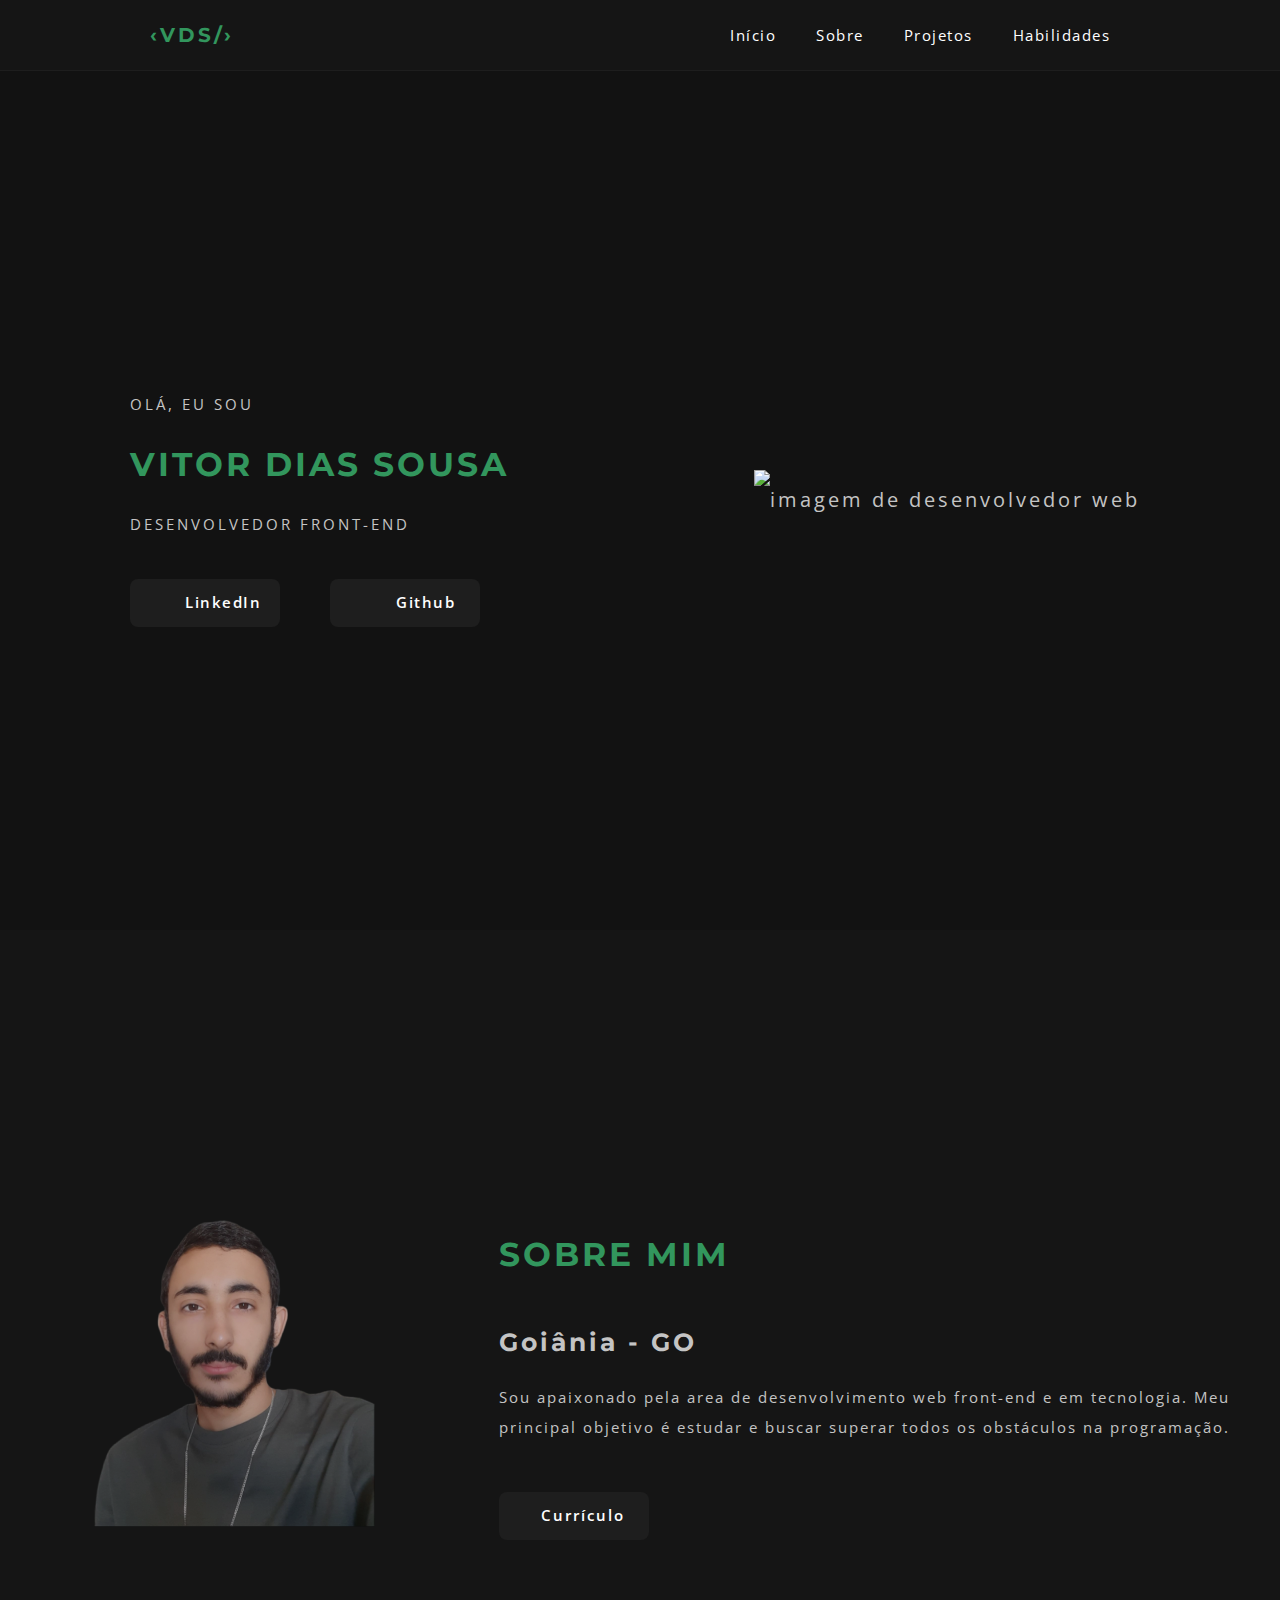
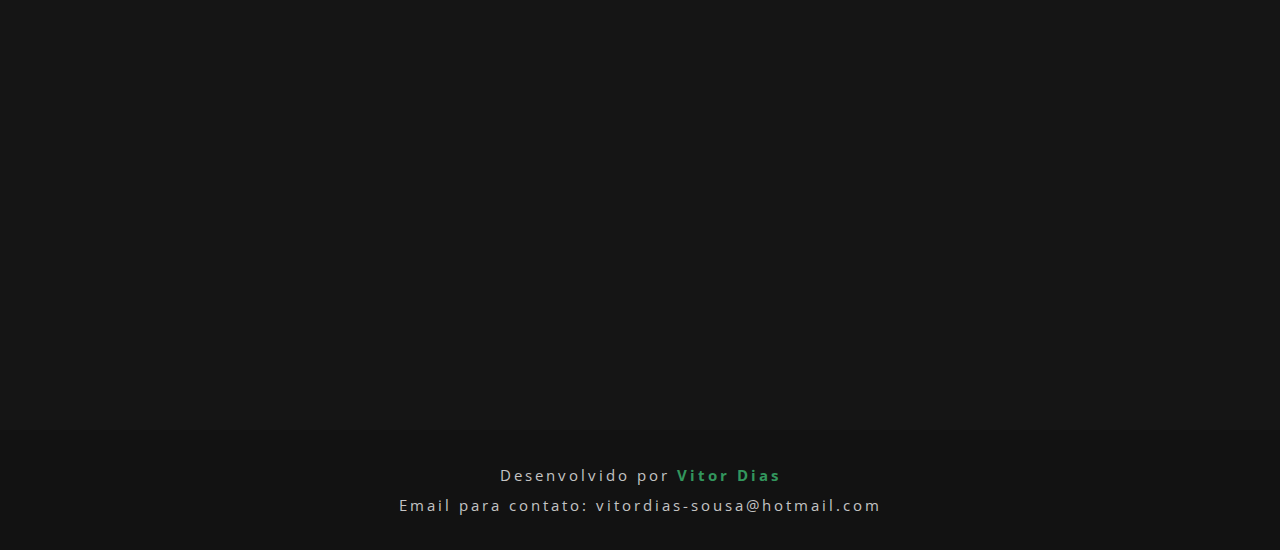
==== index.html @ fb77b93b "Seção sobre finalizada" ====
<!DOCTYPE html>
<html lang="pt-br">
<head>
    <meta charset="UTF-8">
    <meta http-equiv="X-UA-Compatible" content="IE=edge">
    <meta name="viewport" content="width=device-width, initial-scale=1.0">
    <link rel="preconnect" href="https://fonts.googleapis.com">
    <link rel="preconnect" href="https://fonts.gstatic.com" crossorigin>
    <link href="https://fonts.googleapis.com/css2?family=Montserrat:wght@900&family=Open+Sans:ital,wght@0,400;0,700;1,400&display=swap" rel="stylesheet">
    <link rel="stylesheet" href="styles/global.css">
    <link rel="stylesheet" href="styles/style.css">
    <link rel="shortcut icon" href="assets/favicon.ico" type="image/x-icon">
    <title>Portfólio | Vitor Dias</title>
</head>
<body class="main-bg">  

    <!-- Menu -->
    <aside class="menu white-bg">
        <section class="menu white-bg">
            <div class="main-content menu-content">
            <h1><a href="#inicio">&lsaquo;VDS/&rsaquo;</a></h1>
            <nav>
            <ul>
                <li><a href="#inicio">Início</a></li>
                <li><a href="#sobre">Sobre</a></li>
                <li><a href="#projetos">Projetos</a></li>
                <li><a href="#habilidades">Habilidades</a></li>
            </ul>
            </nav>
        </section>
    </div>
    </aside>
    <!-- Menu -->

 
    <!-- Inicio / primeira tela -->
    <section id="inicio" class="inicio main-bg section">
        <div class="main-content inicio-content">
        <div class="inicio-text-content">
            <p>OLÁ, EU SOU</p>
            <h2 class="name-content meu-nome">Vitor Dias Sousa</h2>
            <p>DESENVOLVEDOR FRONT-END</p>

            <div class="social-content">
                <a href="https://www.linkedin.com/in/vitordiass/" target="_blank">
                  <div class="principal-botao-linkedin">
                    <img src="assets/linkedin.png" alt="" />
                    <p>LinkedIn</p>
                  </div>
                </a>
                <a href="https://github.com/vitordias3" target="_blank">
                  <div class="principal-botao-github">
                    <img src="assets/github.png" alt="" />
                    <p>Github</p>
                </div>
                </a>
              </div>
            </div>
        <div class="inicio-img">
            <img src="assets/Img-inicio.png" alt="imagem de desenvolvedor web">
        </div>
        </div>
    </section>
    <!-- Inicio / primeira tela -->

    <!-- Sobre / segunda tela -->
    <section id="sobre" class=" sobre-mim section white-bg">
      <div class="sobre-img main-content">
        <img src="assets/perfil-fundo.png" alt="Foto pervil Vitor Dias">
      </div>
      <div class="sobre-descricao main-content">
        <h2 class="h2-sobre">Sobre mim</h2>
        <h3 class="h3-sobre">Goiânia - GO</h3>
        <p class="sobre-content">
          Sou apaixonado pela area de desenvolvimento web front-end e em
          tecnologia. Meu principal objetivo é estudar e buscar superar todos
          os obstáculos na programação.
        </p>
          <div class="curriculo-content">
            <a href="assets/Vitor Dias Sousa dev.pdf" download target="_blank">
            </a>
              <div class="principal-botao-curriculo ">
                <img src="assets/download-da-nuvem.png" alt="" />
                <p>Currículo</p>
              
              </div>
      </div>
    </section>
    <!-- Sobre / segunda tela -->

    <!-- Projetos / segunda tela -->
    <section id="projetos" class="main-bg section">

    </section>
    <!-- Projetos / segunda tela -->

     <!-- Habilidades / segunda tela -->
     <section id="habilidades" class="white-bg section">

     </section>
     <!-- Habilidades / segunda tela -->

    <!-- Footer -->
    <footer class="main-bg content footer">
      <div class="main-content footer-content">
        <p>Desenvolvido por
          <a href="https://www.linkedin.com/in/vitordiass/" target="_blank">Vitor Dias</a>
        </p>
        <p>Email para contato: vitordias-sousa@hotmail.com</p>
      </div>
    </footer>
    <!-- Footer -->
    
    <script src="scripts/"></script>

</body>
</html>
---- styles/global.css ----
:root {
  --primary-color: #32965D;
  --light-gray-color: #1E1E1E;
  --white-color: #FFFFFF;
  --gray-2: #151515;
  --gray-color: #121212;
  --escrita: #C4C4C4;
  --scrollbar: #1b1b1b;
  --gap: 3rem;
}

* {
  margin: 0;
  padding: 0;
}

html {
  font-size: 62.5%;
}

body {
  font-family: 'Open Sans', sans-serif;
  font-size: 2rem;
  color: var(--escrita);
  line-height: 2;
}

h1, h2, h3, h4 {
  font-family: 'Montserrat', sans-serif;
}

h1 {
  font-size: 4rem;
  text-transform: uppercase;
}

h2 {
  font-size: 33px;
  text-transform: uppercase;
  color: var(--primary-color);
}

h3 {
  font-size: 2.5rem;
  color: var(--escrita);
}

h4 {
  font-size: 2rem;
  color: var(--escrita);
}

p {
  font-size: 15px;
}

a {
  text-decoration: none;
}

.main-bg {
  background-size: cover;
  background-position: center;
  color: var(--escrita);
  background: var(--gray-color);
}

.white-bg {
  background: var(--gray-2);
  color: var(--escrita);
}

.main-content {
  max-width: 120rem;
  margin: 0 auto;
  padding: var(--gap);
}

.section {
  min-height: 100vh;
}

.menu-spacing {
  height: 65px;
}
---- styles/style.css ----
/* Criando menu */
.menu {
    position: fixed;
    top: 0;
    left: 0;
    right: 0;
    width: 100%;
    z-index: 1;
    border-bottom: 1px solid var(--light-gray-color);
}
  
.menu-content {
    display: flex;
    justify-content: space-between;
    align-items: center;
    padding-top: 0;
    padding-bottom: 0;
    padding-left: 15rem;
    padding-right: 15rem;
}

  
.menu h1 {
    font-size: 20px;
    color: var(--primary-color);
    letter-spacing: 0.3rem;
}
  
.menu h1 a {
    color: inherit;
}

.menu h1 a:hover {
    color: #4cd969;
}

.menu ul {
    list-style: none;
    display: flex;
    letter-spacing: 0.15rem;
}
  
.menu ul li a {
    display: block;
    padding: 20px;
    font-size: 15px;
    color: var(--white-color);
    position: relative;
}
  
.menu ul li a::after {
    content: '';
    position: absolute;
    bottom: 1.8rem;
    left: 50%;
    width: 0;
    height: 2px;
    background: var(--primary-color);
    transition: all 300ms ease-in-out;
}
  
.menu ul li a:hover:after {
    width: 50%;
    left: 25%;
}
/* Menu criado */

/* Criando inicio */
.inicio-content {
    padding-top: 0;
    top: -6.5rem;
    display: grid;
    grid-template-columns: 1.5fr 1fr;
    gap: var(--gap);
    height: 100vh;
    margin-left: 10rem;
    margin-right: 10rem;
    line-height: 6rem;
    letter-spacing: 0.3rem;
}

.inicio-text-content, .inicio-img {
    padding-top: 10rem;
    display: flex;
    flex-flow: column wrap;
    justify-content: center;
}

.inicio-text-contet h2 {
    margin-bottom: 5rem;
    text-transform: uppercase;
    
}

.inicio-img img{
    max-width: 100%;
    height: auto;
    transition: all 300ms ease-in-out;
}

.inicio-img img:hover {
    transform: translate(-3%, 3%) scale(1.2) rotate(4deg);
}


.social-content {
    margin-top: 1.5rem;
    display: flex;
    width: 350px;
    justify-content: space-between;
    color: var(--escrita);
}


.social-content img{
    position: relative;
    width: 22px;
}

.principal-botao-linkedin, .principal-botao-github, 
.principal-botao-curriculo {
    display: flex;
    align-items: center;
    justify-content: space-evenly;
    width: 140px;
    border-radius: 8px;
    position: relative;
    background-color: var(--light-gray-color);
    margin-top: 1rem;
    transition: 0.3s;
    font-weight: 600;
    font-size: 0.95rem;
    padding: 3px 5px 5px;
    letter-spacing: 1.5px;
    height: 40px;
    color: var(--white-color);
}


.principal-botao-github:hover, .principal-botao-linkedin:hover, 
.principal-botao-curriculo:hover {
    border: 1px solid var(--primary-color);
    box-shadow: var(--primary-color) 0px 0px 10px 1px inset,
    var(--primary-color) 0px 0px 10px 1px;
    border-radius: 8px;
}
/* Inicio criado */

/* Criando sobre */
.sobre-mim {
    align-items: center;
    display: flex;
    justify-content: space-around;
    letter-spacing: 0.3rem;
}

.sobre-mim h2 {
    margin-bottom: 3rem;
}

.sobre-mim h3 {
    margin-bottom: 1.5rem;
}

.sobre-mim p {
    letter-spacing: 0.2rem;
}

.sobre-img img {
    max-width: 100%;
    height: auto;
    transition: all 300ms ease-in-out;
    filter: opacity(75%);
    width: 100%;
}

.sobre-img img:hover {
    transform: translate(-3%, 3%) scale(1.1);
}

.curriculo-content {
    font-size: 15px;
    margin-top: 5rem;
    align-items: center;
    justify-content: center;
    color: var(--escrita);
}

/* Sobre criado */

/* Criando footer */
.footer-content {
    text-align: center;
    letter-spacing: 0.3rem;
}

.footer-content a{
    color: var(--primary-color);
    font-weight: bold;
}

.footer-content a:hover{
    font-weight: bold;
    color: rgb(76, 217, 105);
    transition: .5s;
}
/* Footer criado */

/* Scrollbar */
::-webkit-scrollbar {
    width: 10px;
    background-color: var(--scrollbar);
}

::-webkit-scrollbar-thumb {
    background-color: var(--primary-color);
    border-radius: 5px;
}
/* Scrollbar */
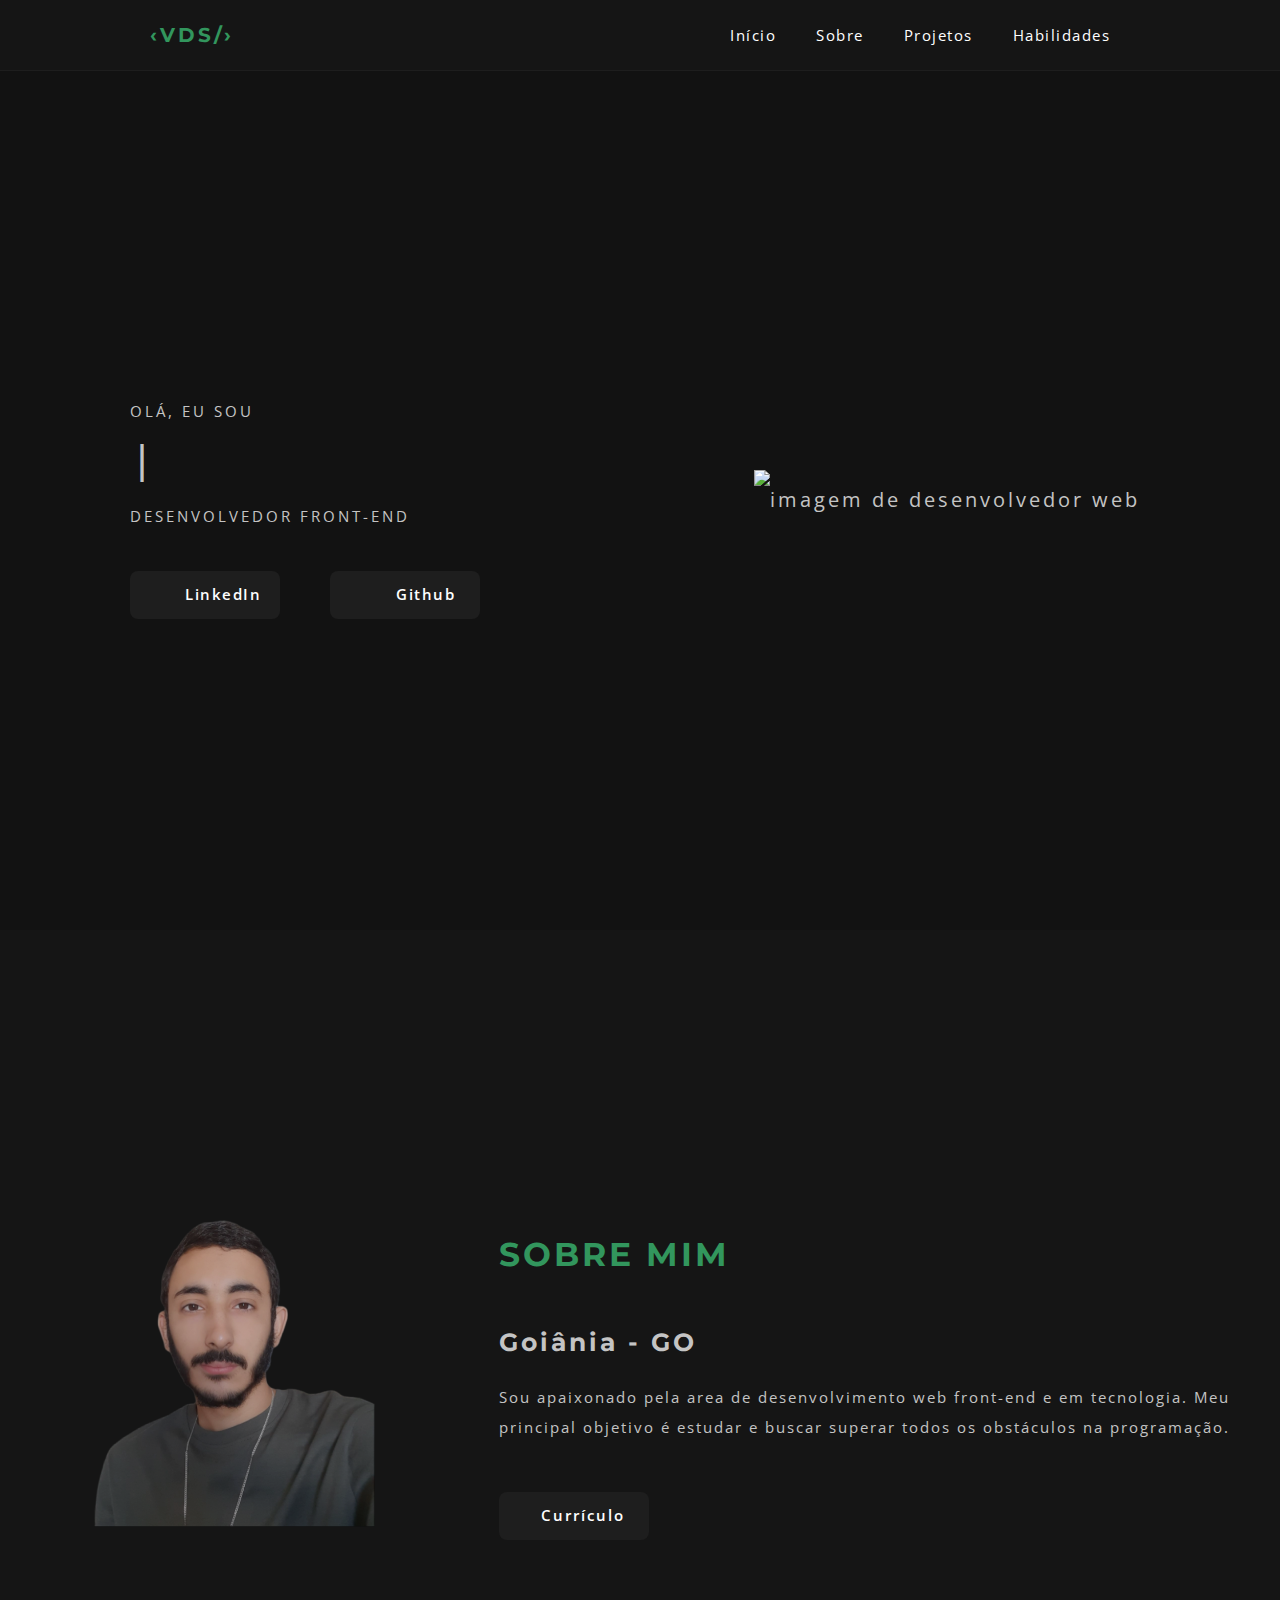
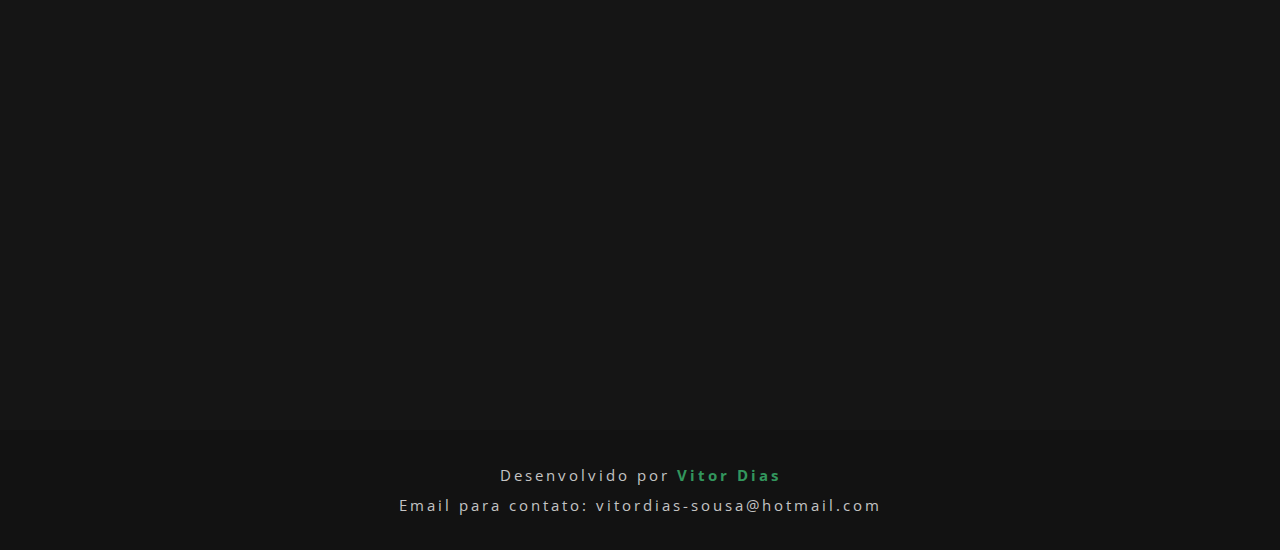
==== commit 5ec5cc76: "Escrita digitada (inicio-h2)" ====
--- a/index.html
+++ b/index.html
@@ -38,7 +38,7 @@
         <div class="main-content inicio-content">
         <div class="inicio-text-content">
             <p>OLÁ, EU SOU</p>
-            <h2 class="name-content meu-nome">Vitor Dias Sousa</h2>
+            <h2 id="escritor" class="name-content meu-nome"></h2>
             <p>DESENVOLVEDOR FRONT-END</p>
 
             <div class="social-content">
@@ -111,7 +111,7 @@
     </footer>
     <!-- Footer -->
     
-    <script src="scripts/"></script>
+    <script src="scripts/escritor.js"></script>
 
 </body>
 </html>
--- a/styles/style.css
+++ b/styles/style.css
@@ -90,6 +90,20 @@
     margin-bottom: 5rem;
     text-transform: uppercase;
     
+}
+
+#escritor {
+    font: 500 4rem monospace;
+    color: var(--escrita);
+}
+
+#escritor::after {
+    content: "|";
+    animation: blink 1s step-end infinite;
+}
+
+@keyframes blink {
+    50% {opacity: 0;}
 }
 
 .inicio-img img{
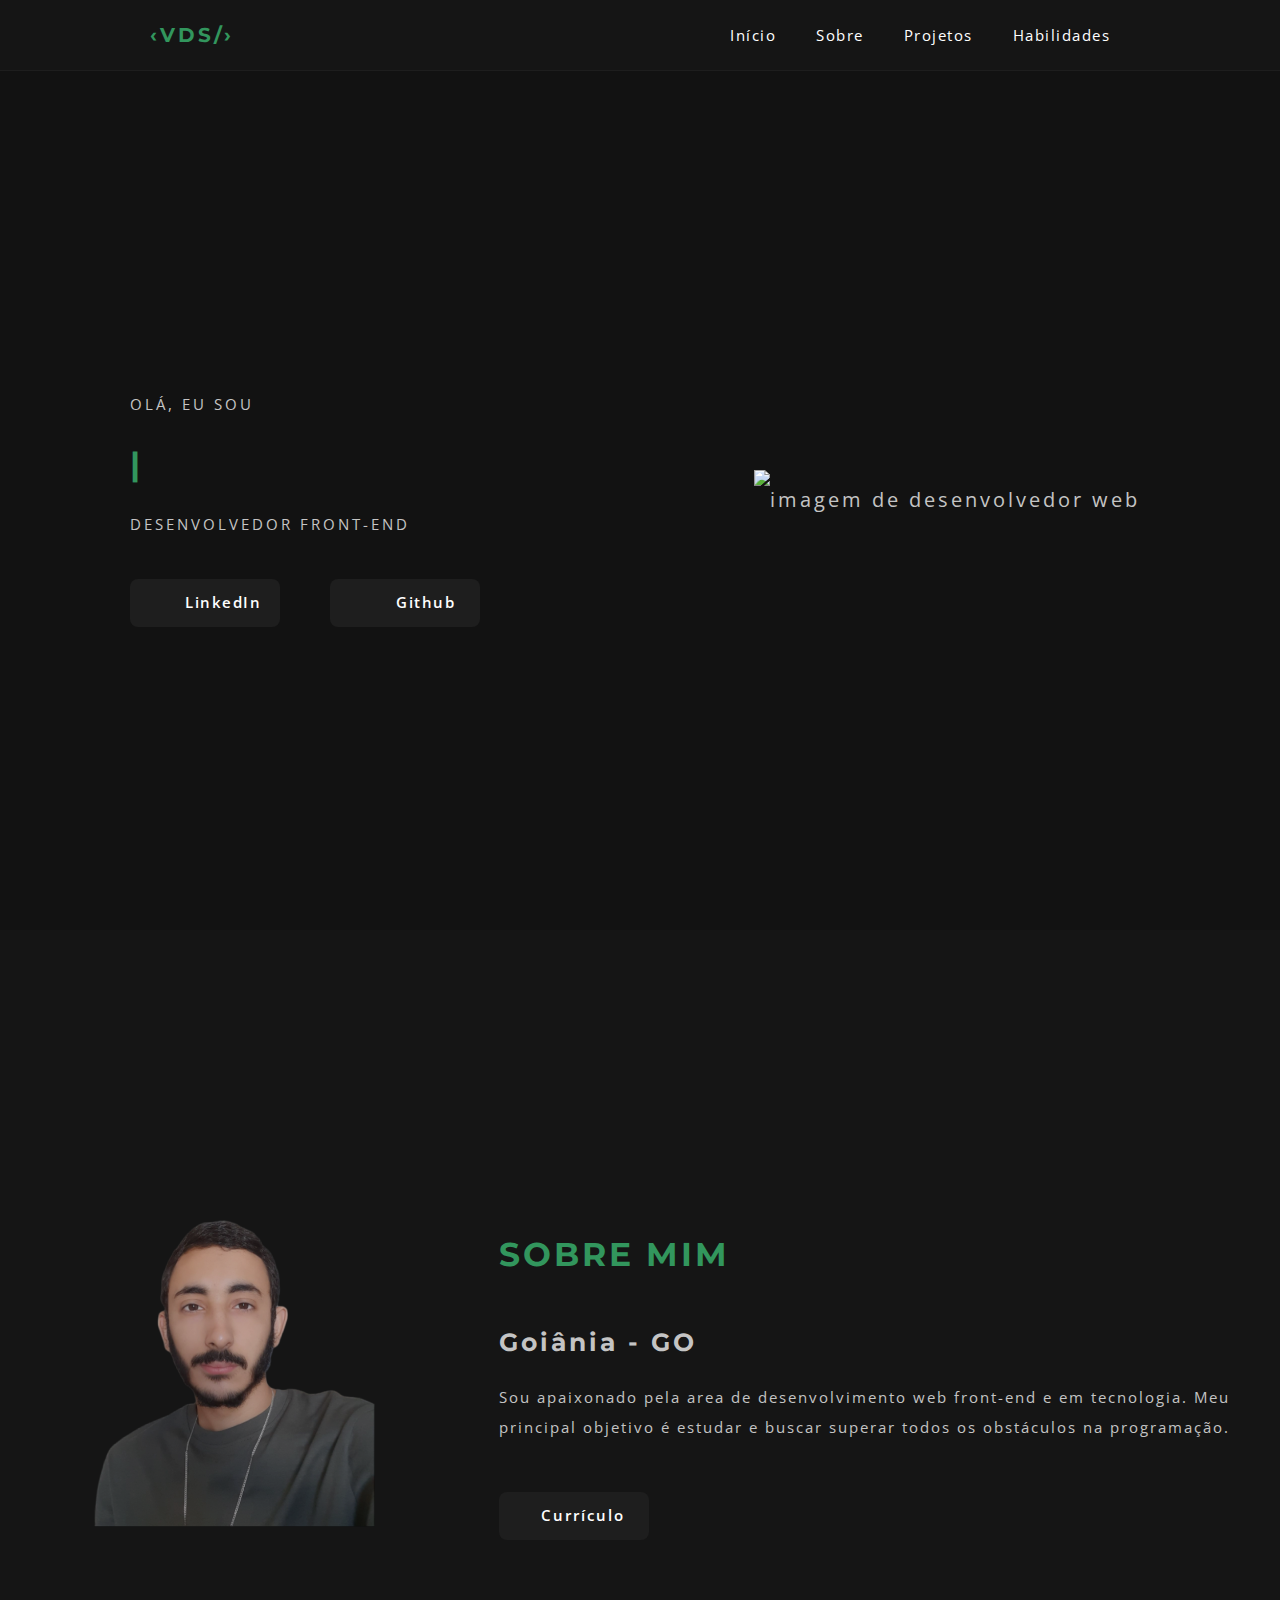
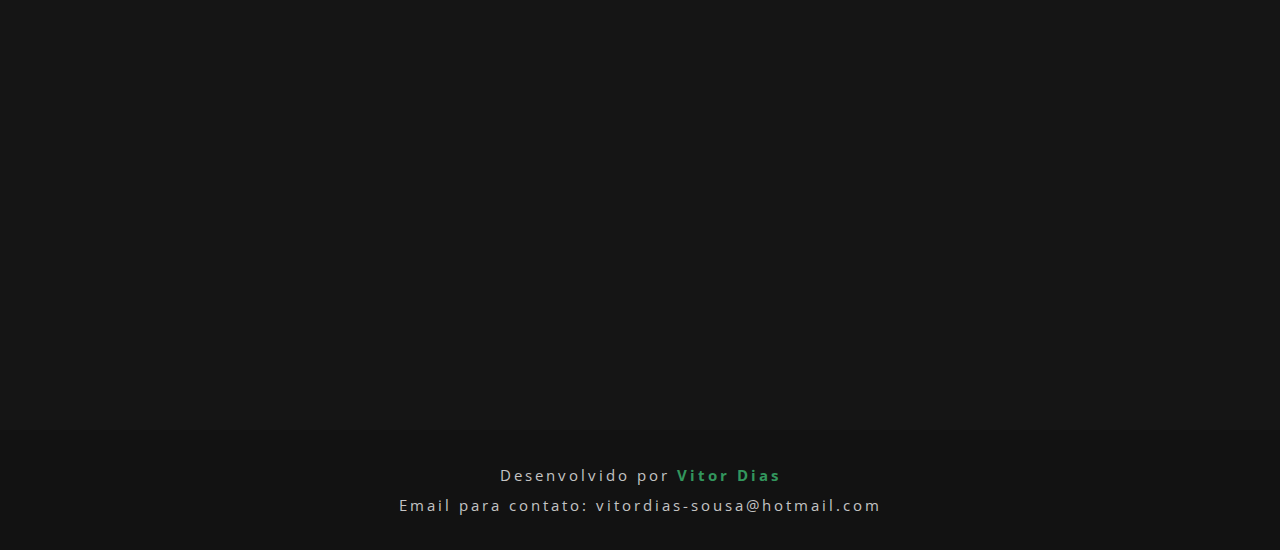
==== commit 9b51ed31: "escrita" ====
--- a/index.html
+++ b/index.html
@@ -112,6 +112,7 @@
     <!-- Footer -->
     
     <script src="scripts/escritor.js"></script>
+    <script src="scripts/"></script>
 
 </body>
 </html>
--- a/styles/style.css
+++ b/styles/style.css
@@ -93,8 +93,10 @@
 }
 
 #escritor {
-    font: 500 4rem monospace;
-    color: var(--escrita);
+    font-size: 33px;
+    text-transform: uppercase;
+    letter-spacing: 0.3rem;
+    color: var(--primary-color);
 }
 
 #escritor::after {
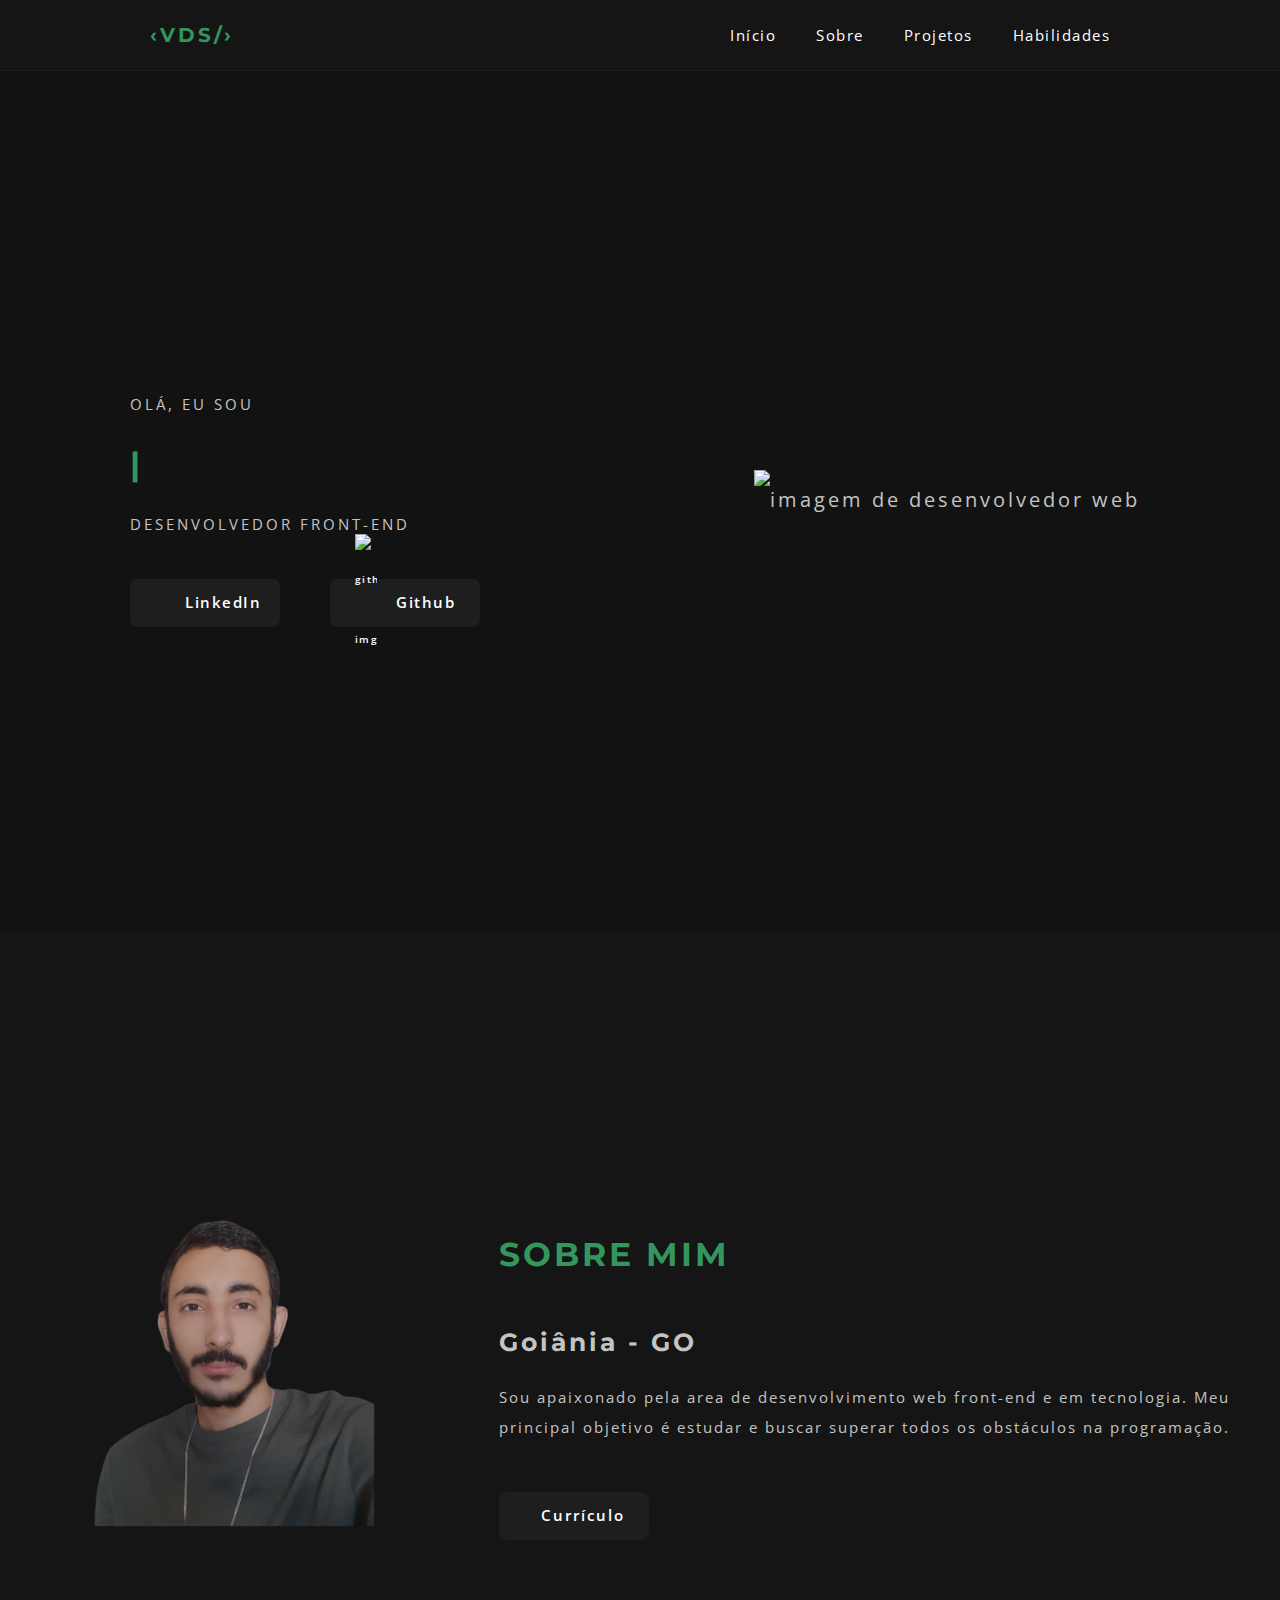
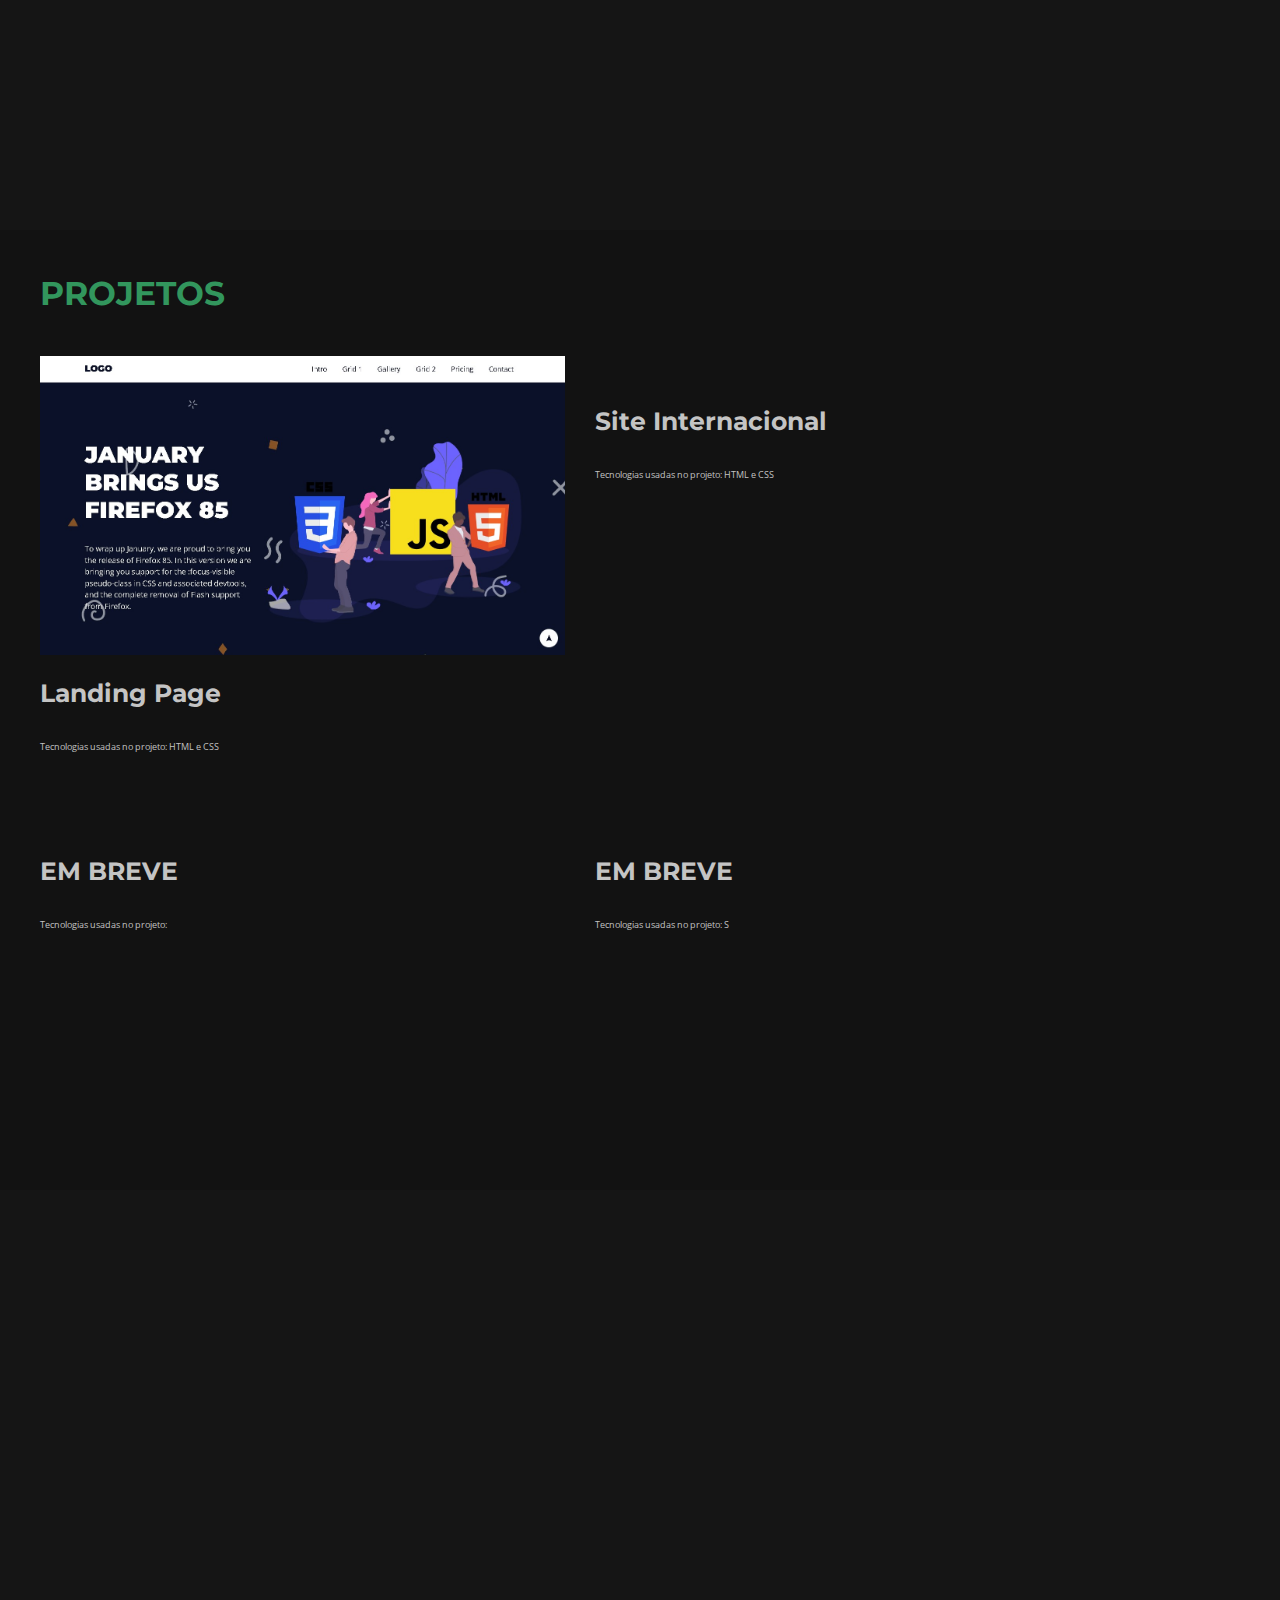
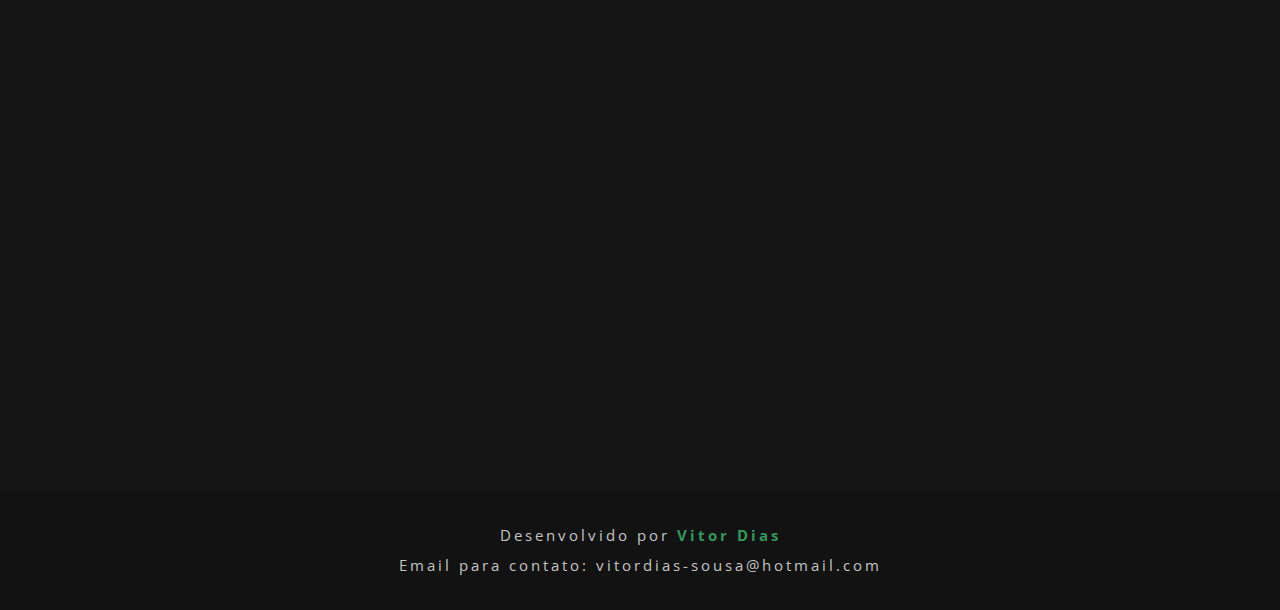
==== commit 7d9118dc: "Estrutura de projetos" ====
--- a/index.html
+++ b/index.html
@@ -50,7 +50,7 @@
                 </a>
                 <a href="https://github.com/vitordias3" target="_blank">
                   <div class="principal-botao-github">
-                    <img src="assets/github.png" alt="" />
+                    <img src="assets/github.png" alt="github img"/>
                     <p>Github</p>
                 </div>
                 </a>
@@ -89,14 +89,43 @@
     <!-- Sobre / segunda tela -->
 
     <!-- Projetos / segunda tela -->
-    <section id="projetos" class="main-bg section">
+    <section id="projetos" class="projetos-content main-bg  main-content section">
+      <h2>Projetos</h2>
+      <div class="projetos">
+        <section class="projeto-card">
+          <a href=""><img src="assets/Primeiralandingpage.png" alt class="projeto-img"></a>
+        <h3>Landing Page</h3>
+        <p></p>
+        <span>Tecnologias usadas no projeto: HTML e CSS</span>
+        </section>
 
+        <section class="projeto-card">
+          <a href=""><img src="" alt class="projeto-img"></a>
+          <h3>Site Internacional</h3>
+          <p></p>
+          <span>Tecnologias usadas no projeto: HTML e CSS</span>
+        </section>
+
+        <section class="projeto-card">
+          <a href=""><img src="" alt class="projeto-img"></a>
+          <h3>EM BREVE</h3>
+          <p></p>
+          <span>Tecnologias usadas no projeto: </span>
+        </section>
+
+        <section class="projeto-card">
+          <a href=""><img src="" alt class="projeto-img"></a>
+          <h3>EM BREVE</h3>
+          <p></p>
+          <span>Tecnologias usadas no projeto: S</span>
+        </section>
+      </div>
     </section>
     <!-- Projetos / segunda tela -->
 
      <!-- Habilidades / segunda tela -->
      <section id="habilidades" class="white-bg section">
-
+      
      </section>
      <!-- Habilidades / segunda tela -->
 
--- a/styles/style.css
+++ b/styles/style.css
@@ -203,6 +203,30 @@
 }
 
 /* Sobre criado */
+.projetos {
+    margin-top: 3rem;
+    display: grid;
+    grid-template-columns: 1fr 1fr;
+    gap: var(--gap);
+    margin-bottom: 5rem;
+}
+
+.projetos {
+    width: 90%;
+}
+
+.projetos span {
+    font-size: 0.9rem;
+    display: block;
+    margin: 2rem 0;
+}
+
+.projeto-img {
+    width: 100%;
+}
+/* Criando Projetos */
+
+/* Projetos criado*/
 
 /* Criando footer */
 .footer-content {
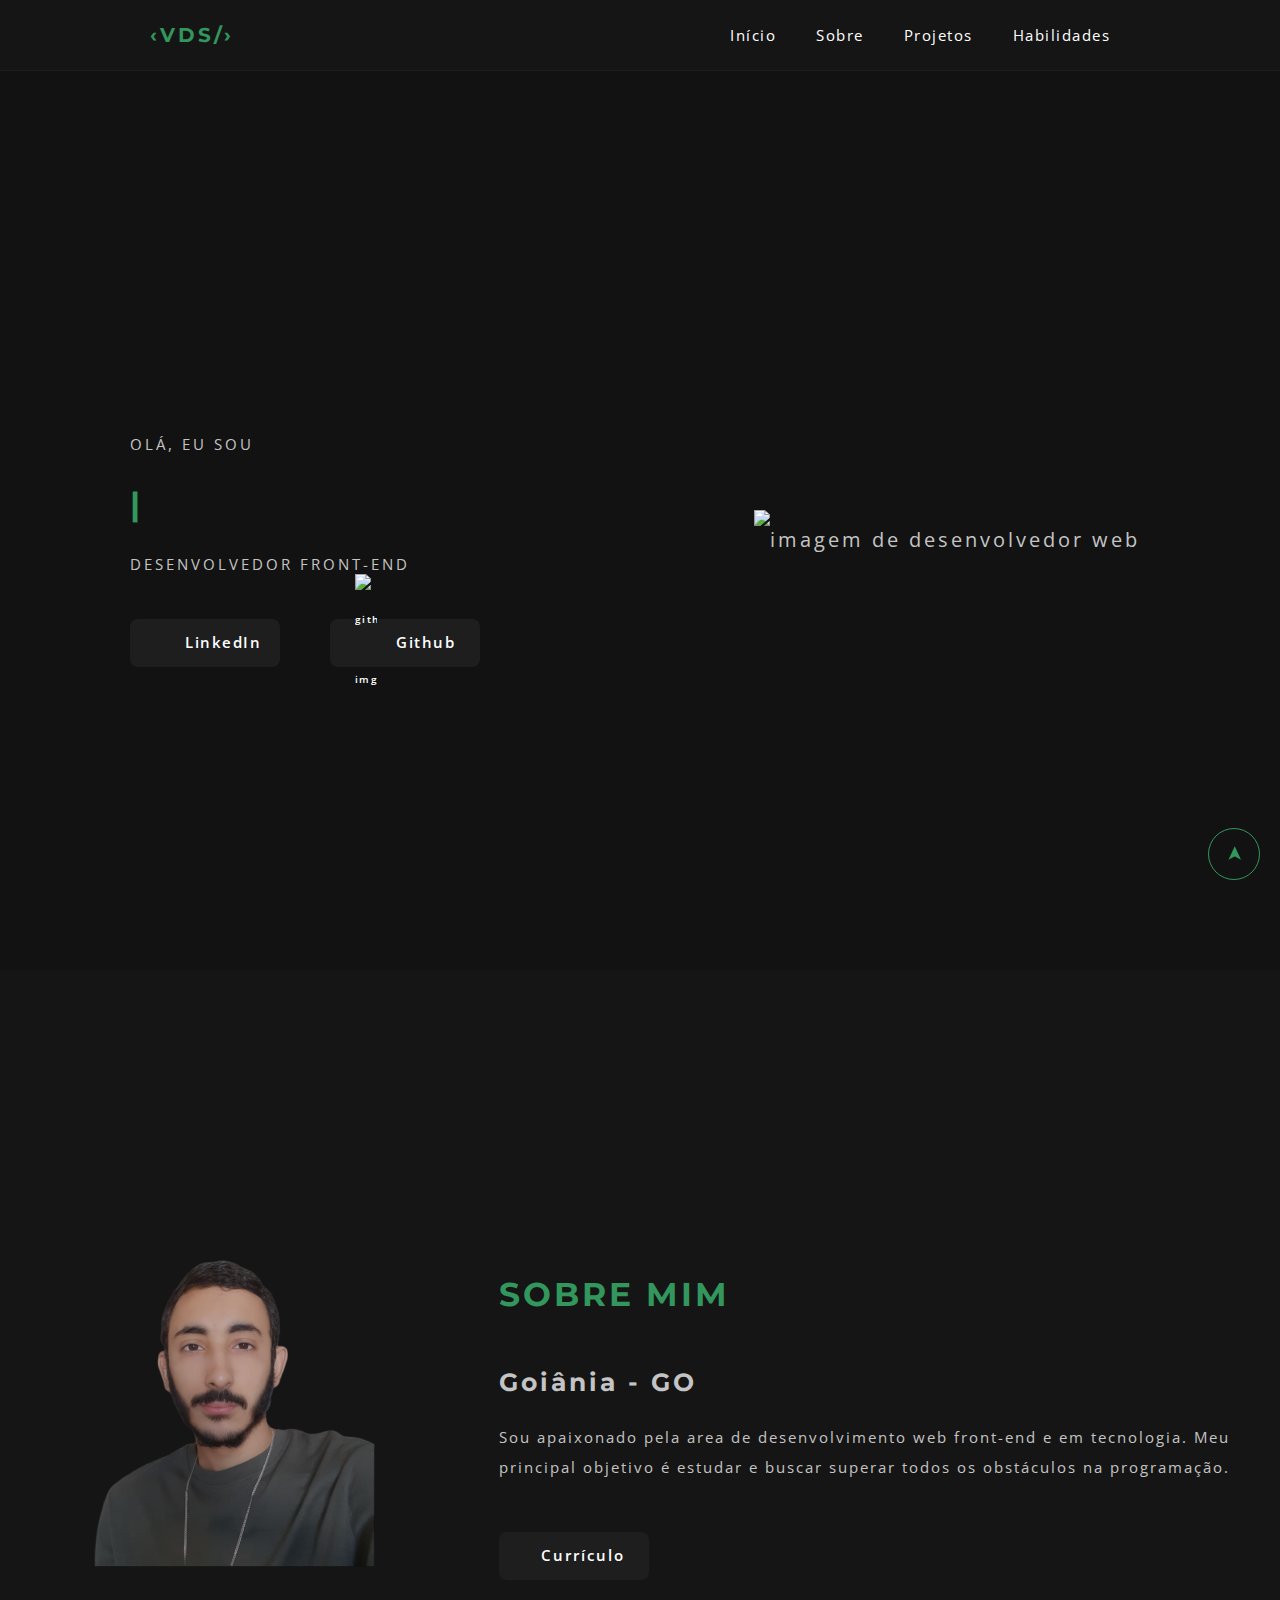
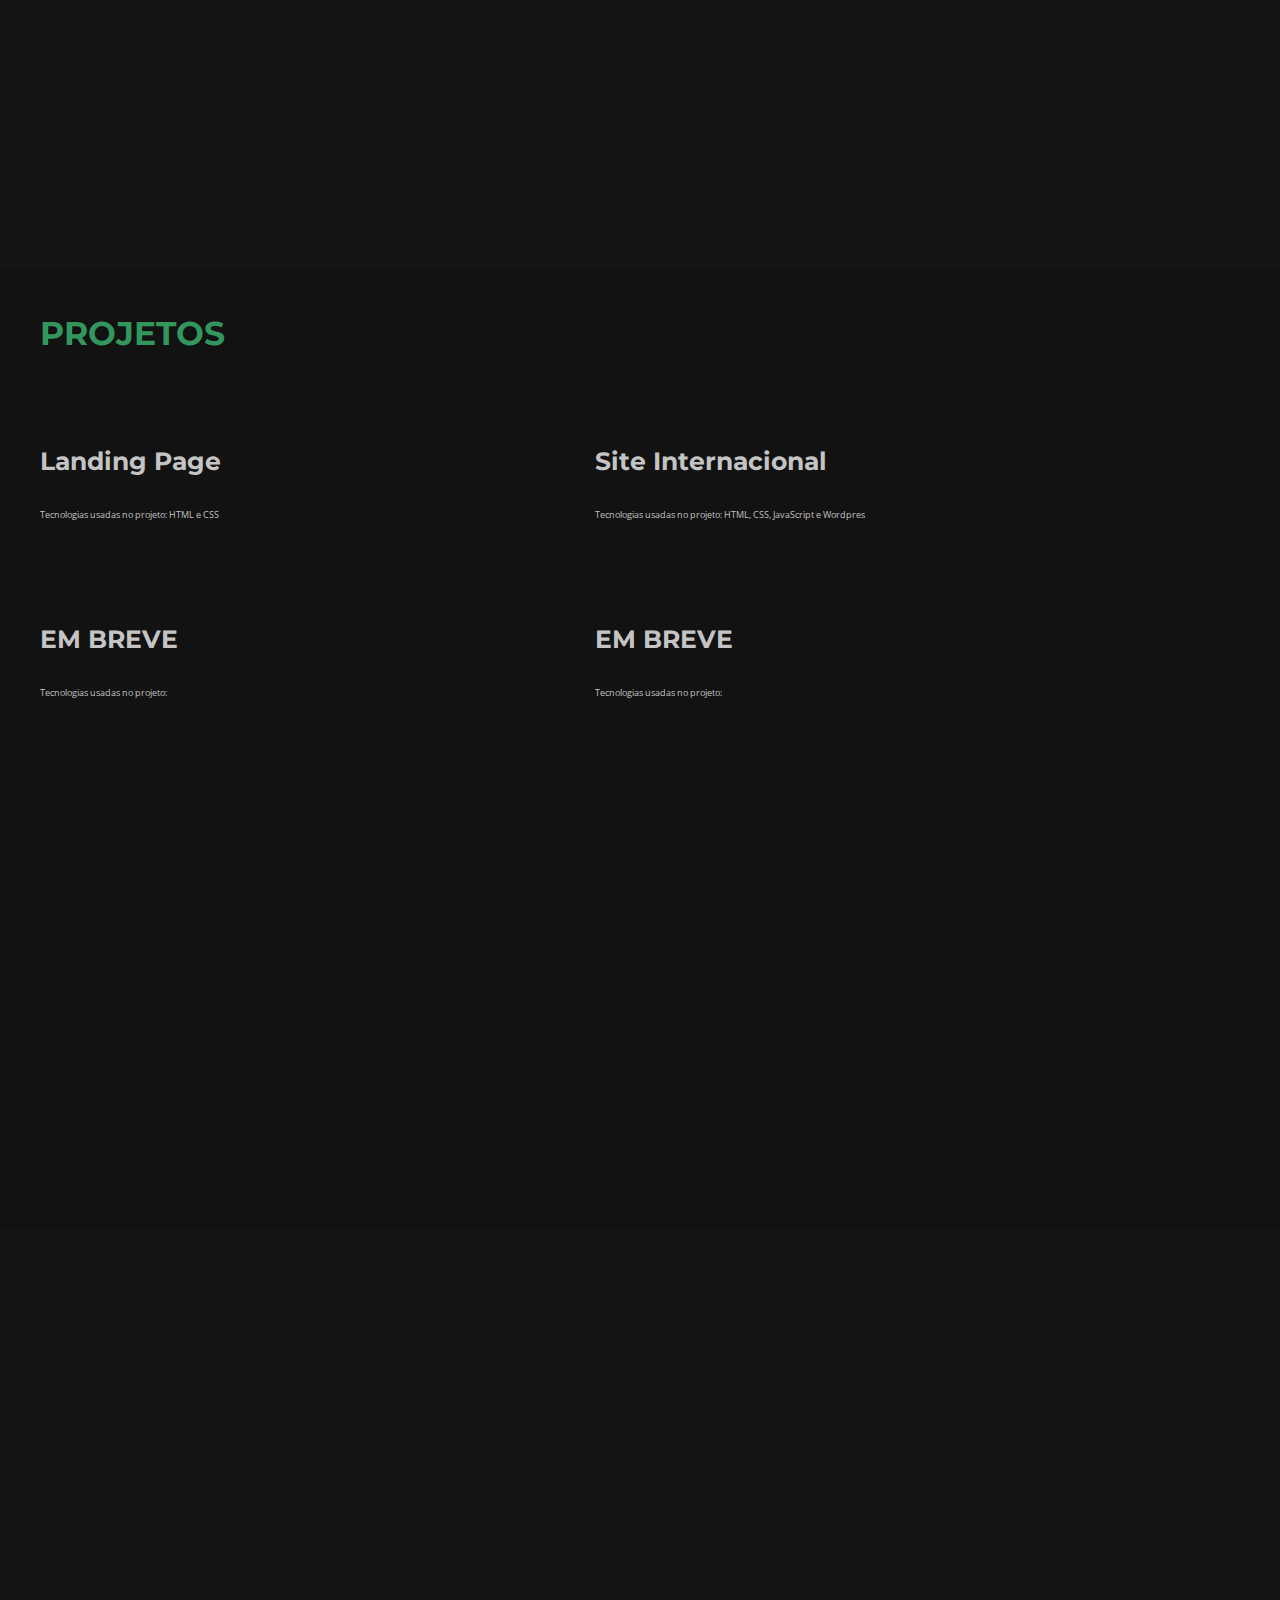
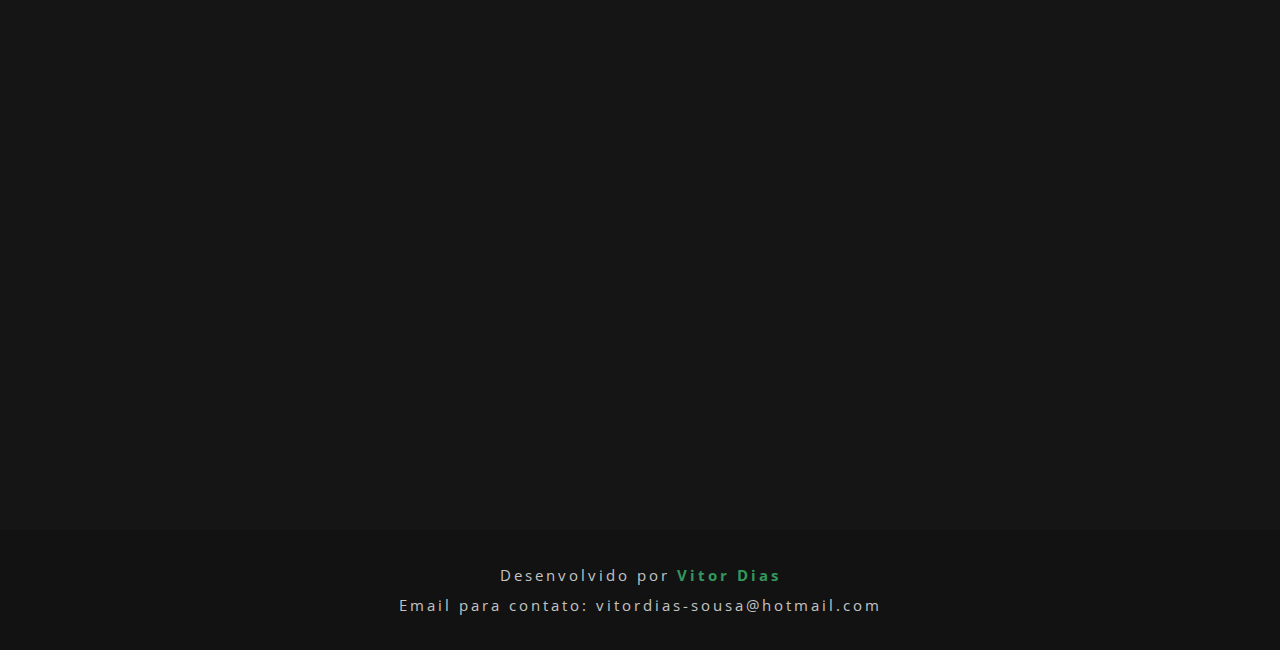
==== commit 9d33d161: "Botão de back-to-top" ====
--- a/index.html
+++ b/index.html
@@ -14,13 +14,19 @@
 </head>
 <body class="main-bg">  
 
+  <input id="close-menu" class="close-menu" type="checkbox"
+  arial-label="Close menu" role="button">
+  <label class="close-menu-label" for="close-menu" title="close" ></label>
     <!-- Menu -->
     <aside class="menu white-bg">
         <section class="menu white-bg">
             <div class="main-content menu-content">
-            <h1><a href="#inicio">&lsaquo;VDS/&rsaquo;</a></h1>
+              <h1 onclick="getElementById('close-menu').checked = false">
+                <a href="#inicio">&lsaquo;VDS/&rsaquo;</a>
+              </h1>
+
             <nav>
-            <ul>
+            <ul onclick="getElementById('close-menu').checked = false">
                 <li><a href="#inicio">Início</a></li>
                 <li><a href="#sobre">Sobre</a></li>
                 <li><a href="#projetos">Projetos</a></li>
@@ -93,31 +99,39 @@
       <h2>Projetos</h2>
       <div class="projetos">
         <section class="projeto-card">
-          <a href=""><img src="assets/Primeiralandingpage.png" alt class="projeto-img"></a>
+          <a href="https://primeiralandingpagevitor.netlify.app">
+            <img src="assets/Primeiralandingpage.png" alt class="projeto-img">
+          </a>
         <h3>Landing Page</h3>
         <p></p>
         <span>Tecnologias usadas no projeto: HTML e CSS</span>
         </section>
 
         <section class="projeto-card">
-          <a href=""><img src="" alt class="projeto-img"></a>
+          <a href="">
+            <img src="" alt class="projeto-img">
+          </a>
           <h3>Site Internacional</h3>
           <p></p>
-          <span>Tecnologias usadas no projeto: HTML e CSS</span>
+          <span>Tecnologias usadas no projeto: HTML, CSS, JavaScript e Wordpres</span>
         </section>
 
         <section class="projeto-card">
-          <a href=""><img src="" alt class="projeto-img"></a>
+          <a href="">
+            <img src="" alt class="projeto-img">
+          </a>
           <h3>EM BREVE</h3>
           <p></p>
           <span>Tecnologias usadas no projeto: </span>
         </section>
 
         <section class="projeto-card">
-          <a href=""><img src="" alt class="projeto-img"></a>
+          <a href="">
+            <img src="" alt class="projeto-img">
+          </a>
           <h3>EM BREVE</h3>
           <p></p>
-          <span>Tecnologias usadas no projeto: S</span>
+          <span>Tecnologias usadas no projeto:</span>
         </section>
       </div>
     </section>
@@ -139,6 +153,8 @@
       </div>
     </footer>
     <!-- Footer -->
+
+    <a class="back-to-top" href="#inicio">➤</a>
     
     <script src="scripts/escritor.js"></script>
     <script src="scripts/"></script>
--- a/styles/style.css
+++ b/styles/style.css
@@ -222,7 +222,8 @@
 }
 
 .projeto-img {
-    width: 100%;
+    justify-content: center;
+    width: 0%;
 }
 /* Criando Projetos */
 
@@ -256,4 +257,23 @@
     background-color: var(--primary-color);
     border-radius: 5px;
 }
-/* Scrollbar */+/* Scrollbar */
+
+/* Voltar pra cima */
+.back-to-top {
+    position: fixed;
+    bottom: 2rem;
+    right: 2rem;
+    background: var(--white);
+    width: 5rem;
+    height: 5rem;
+    display: flex;
+    justify-content: center;
+    align-content: center;
+    align-items: center;
+    border-radius: 50%;
+    color: var(--primary-color);
+    transform: rotate(-90deg);
+    border: 0.1rem solid var(--primary-color);
+}
+/* Voltar pra cima */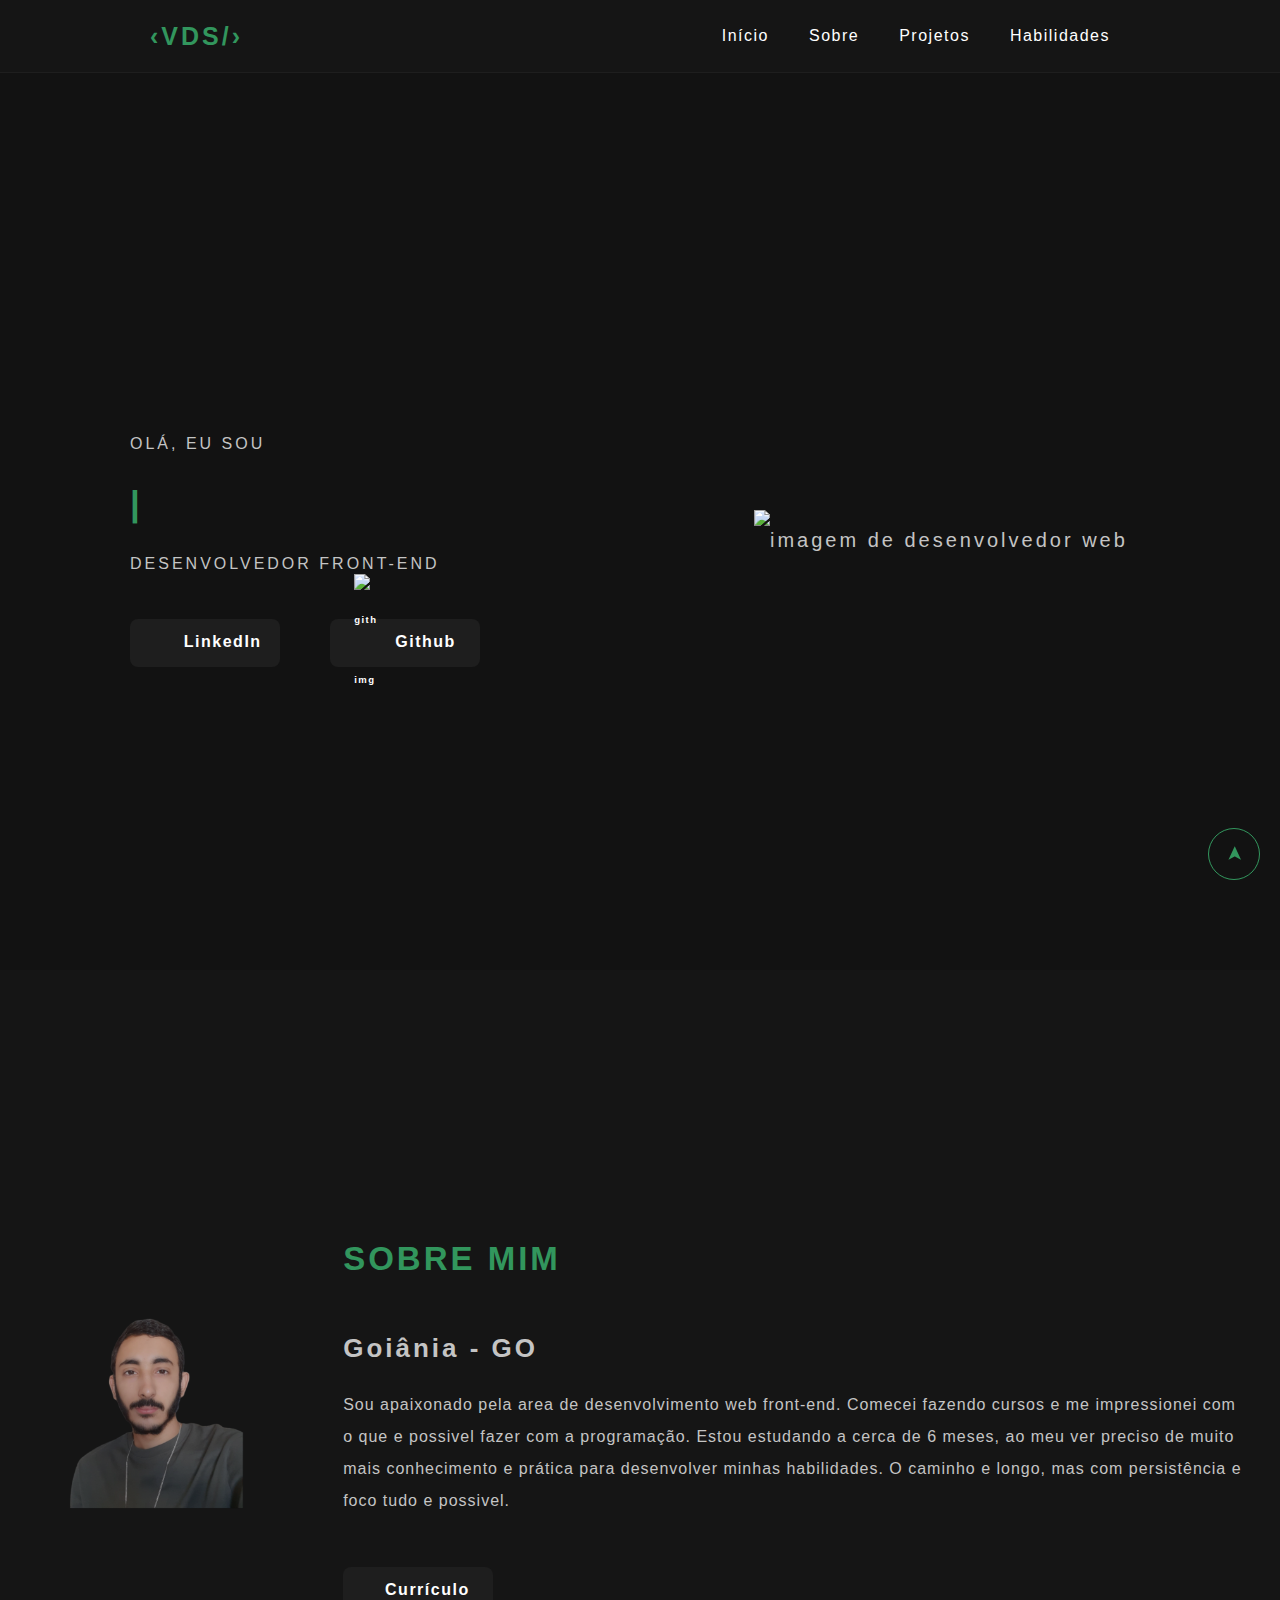
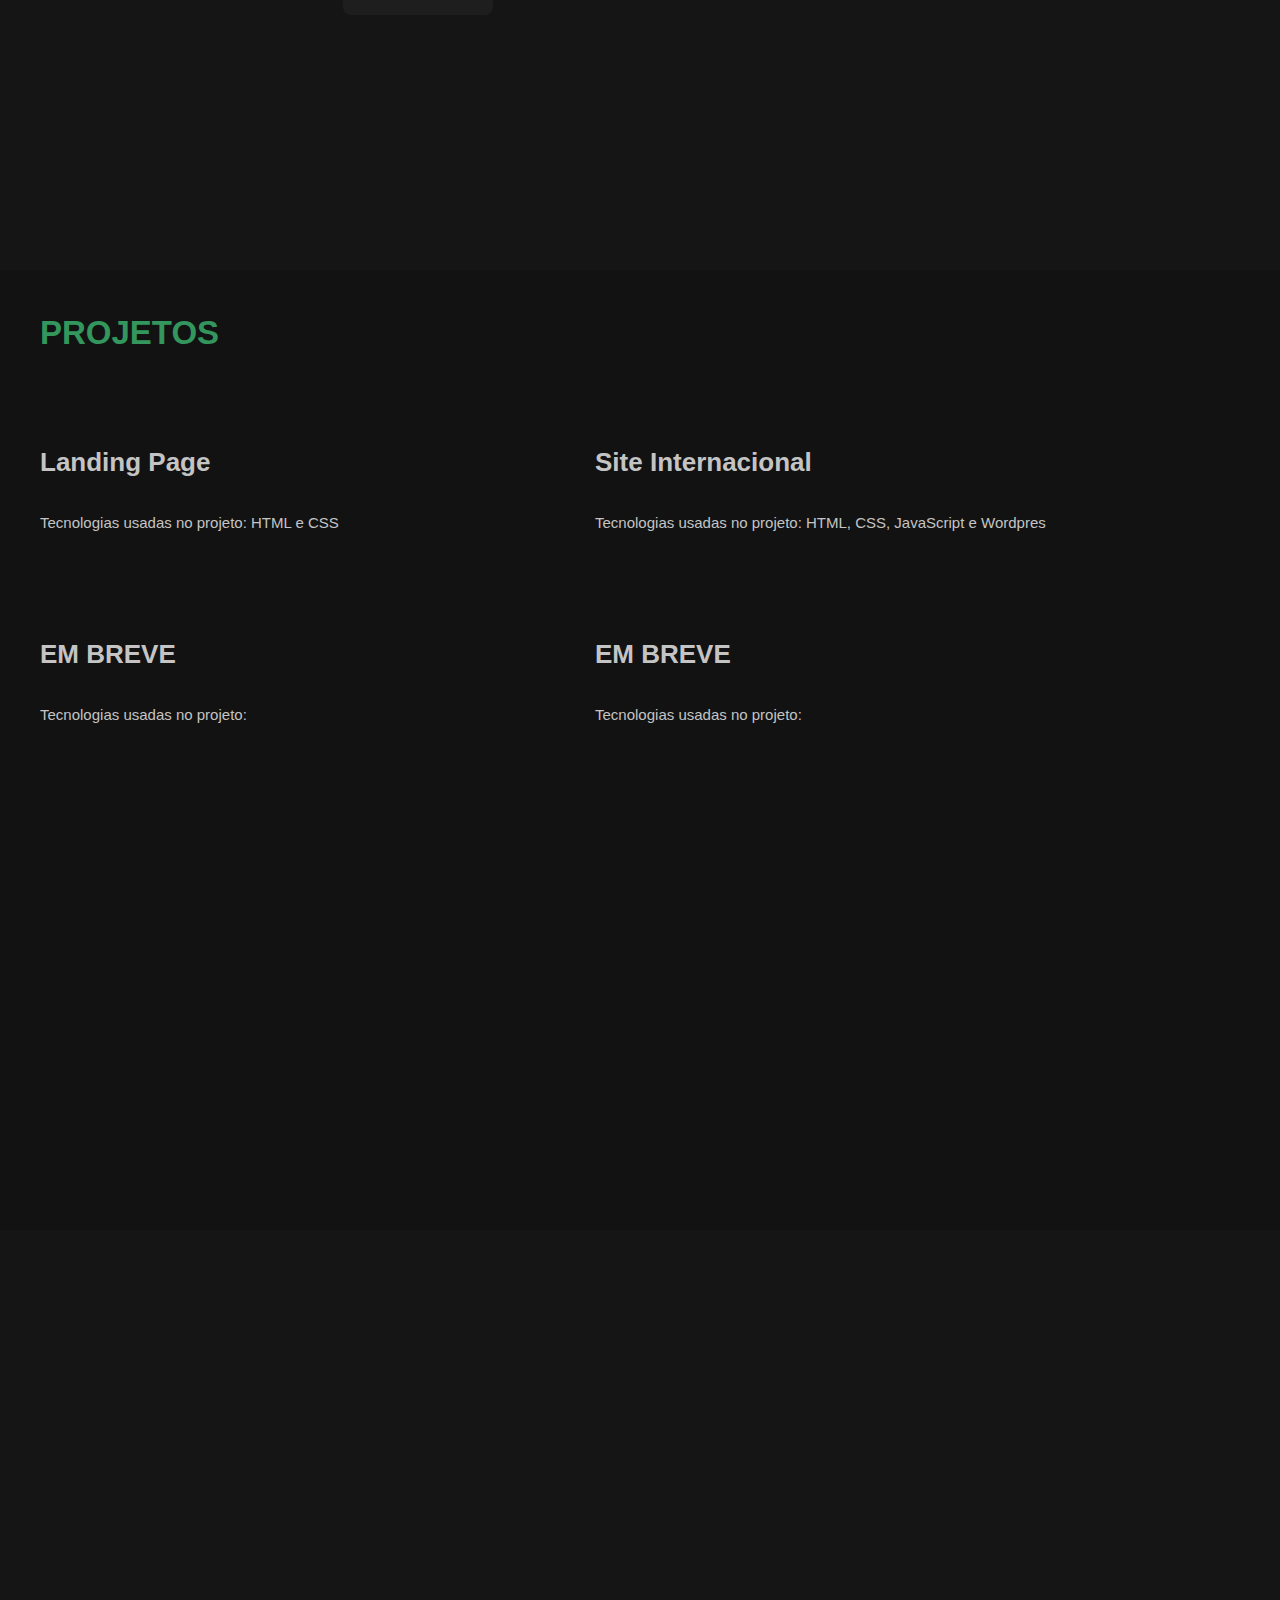
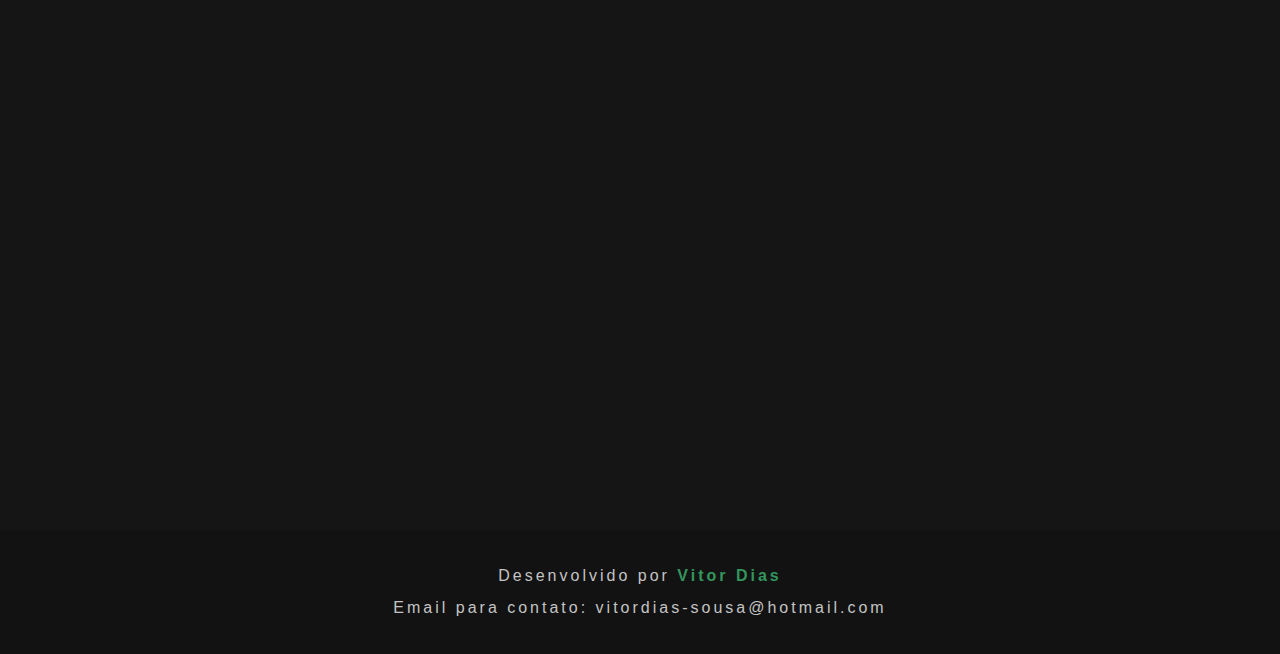
==== commit 0b57b8e0: "Corrigindo e mudando font" ====
--- a/index.html
+++ b/index.html
@@ -78,9 +78,11 @@
         <h2 class="h2-sobre">Sobre mim</h2>
         <h3 class="h3-sobre">Goiânia - GO</h3>
         <p class="sobre-content">
-          Sou apaixonado pela area de desenvolvimento web front-end e em
-          tecnologia. Meu principal objetivo é estudar e buscar superar todos
-          os obstáculos na programação.
+          Sou apaixonado pela area de desenvolvimento web front-end. Comecei
+          fazendo cursos e me impressionei com o que e possivel fazer com 
+          a programação. Estou estudando a cerca de 6 meses, ao meu ver preciso
+          de muito mais conhecimento e prática para desenvolver minhas habilidades.
+          O caminho e longo, mas com persistência e foco tudo e possivel.
         </p>
           <div class="curriculo-content">
             <a href="assets/Vitor Dias Sousa dev.pdf" download target="_blank">
--- a/styles/global.css
+++ b/styles/global.css
@@ -1,8 +1,8 @@
 :root {
+  --white-color: #FFFFFF;
   --primary-color: #32965D;
   --light-gray-color: #1E1E1E;
-  --white-color: #FFFFFF;
-  --gray-2: #151515;
+  --light-gray-color-2: #151515;
   --gray-color: #121212;
   --escrita: #C4C4C4;
   --scrollbar: #1b1b1b;
@@ -19,14 +19,14 @@
 }
 
 body {
-  font-family: 'Open Sans', sans-serif;
+  font-family: 'Roboto', sans-serif ;
   font-size: 2rem;
   color: var(--escrita);
   line-height: 2;
 }
 
 h1, h2, h3, h4 {
-  font-family: 'Montserrat', sans-serif;
+  font-family: 'Prompt', sans-serif;
 }
 
 h1 {
@@ -41,7 +41,7 @@
 }
 
 h3 {
-  font-size: 2.5rem;
+  font-size: 2.6rem;
   color: var(--escrita);
 }
 
@@ -51,7 +51,7 @@
 }
 
 p {
-  font-size: 15px;
+  font-size: 16px;
 }
 
 a {
@@ -66,7 +66,7 @@
 }
 
 .white-bg {
-  background: var(--gray-2);
+  background: var(--light-gray-color-2);
   color: var(--escrita);
 }
 
--- a/styles/style.css
+++ b/styles/style.css
@@ -21,7 +21,7 @@
 
   
 .menu h1 {
-    font-size: 20px;
+    font-size: 2.5rem;
     color: var(--primary-color);
     letter-spacing: 0.3rem;
 }
@@ -43,7 +43,7 @@
 .menu ul li a {
     display: block;
     padding: 20px;
-    font-size: 15px;
+    font-size: 16px;
     color: var(--white-color);
     position: relative;
 }
@@ -93,7 +93,7 @@
 }
 
 #escritor {
-    font-size: 33px;
+    font-size: 3.5rem;
     text-transform: uppercase;
     letter-spacing: 0.3rem;
     color: var(--primary-color);
@@ -178,8 +178,9 @@
     margin-bottom: 1.5rem;
 }
 
-.sobre-mim p {
-    letter-spacing: 0.2rem;
+.sobre-content {
+    letter-spacing: 0.1rem;
+
 }
 
 .sobre-img img {
@@ -195,7 +196,7 @@
 }
 
 .curriculo-content {
-    font-size: 15px;
+    font-size: 16px;
     margin-top: 5rem;
     align-items: center;
     justify-content: center;
@@ -203,6 +204,8 @@
 }
 
 /* Sobre criado */
+
+/* Criando Projetos */
 .projetos {
     margin-top: 3rem;
     display: grid;
@@ -216,7 +219,7 @@
 }
 
 .projetos span {
-    font-size: 0.9rem;
+    font-size: 1.5rem;
     display: block;
     margin: 2rem 0;
 }
@@ -225,8 +228,6 @@
     justify-content: center;
     width: 0%;
 }
-/* Criando Projetos */
-
 /* Projetos criado*/
 
 /* Criando footer */
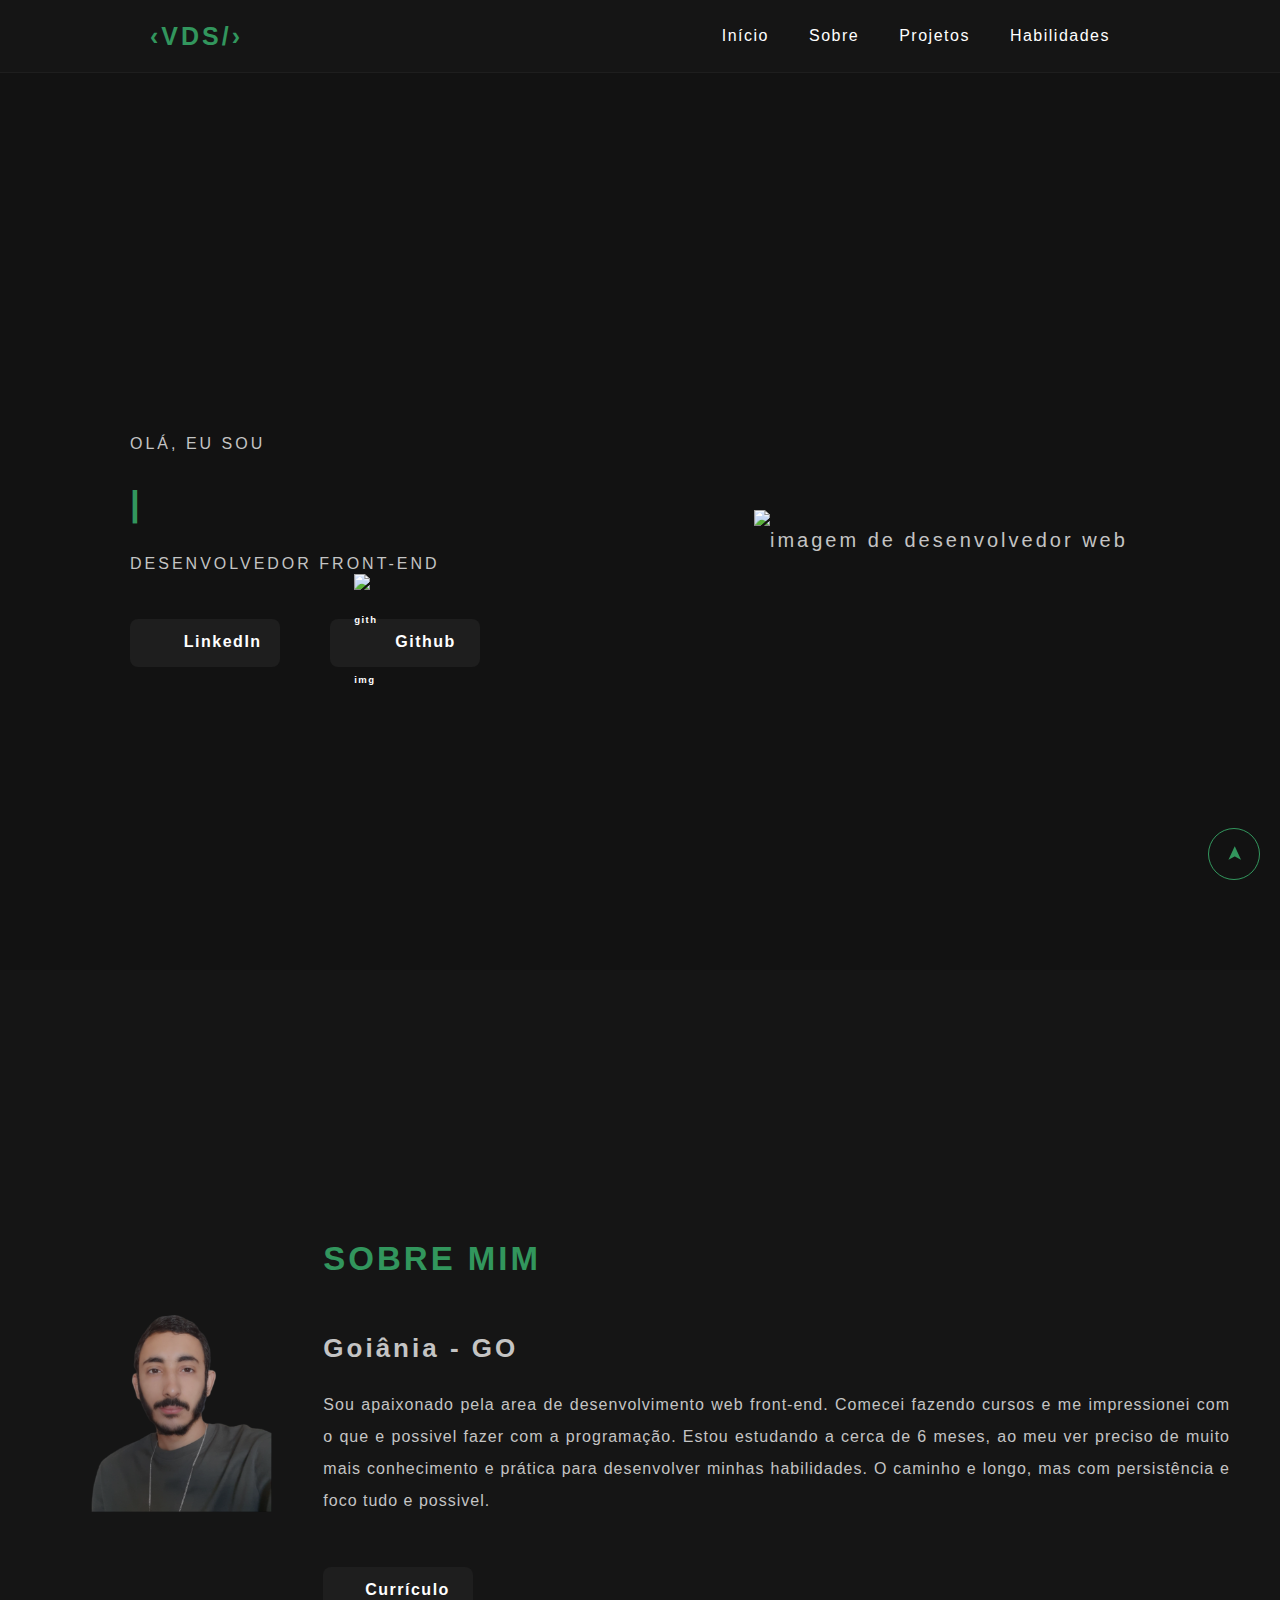
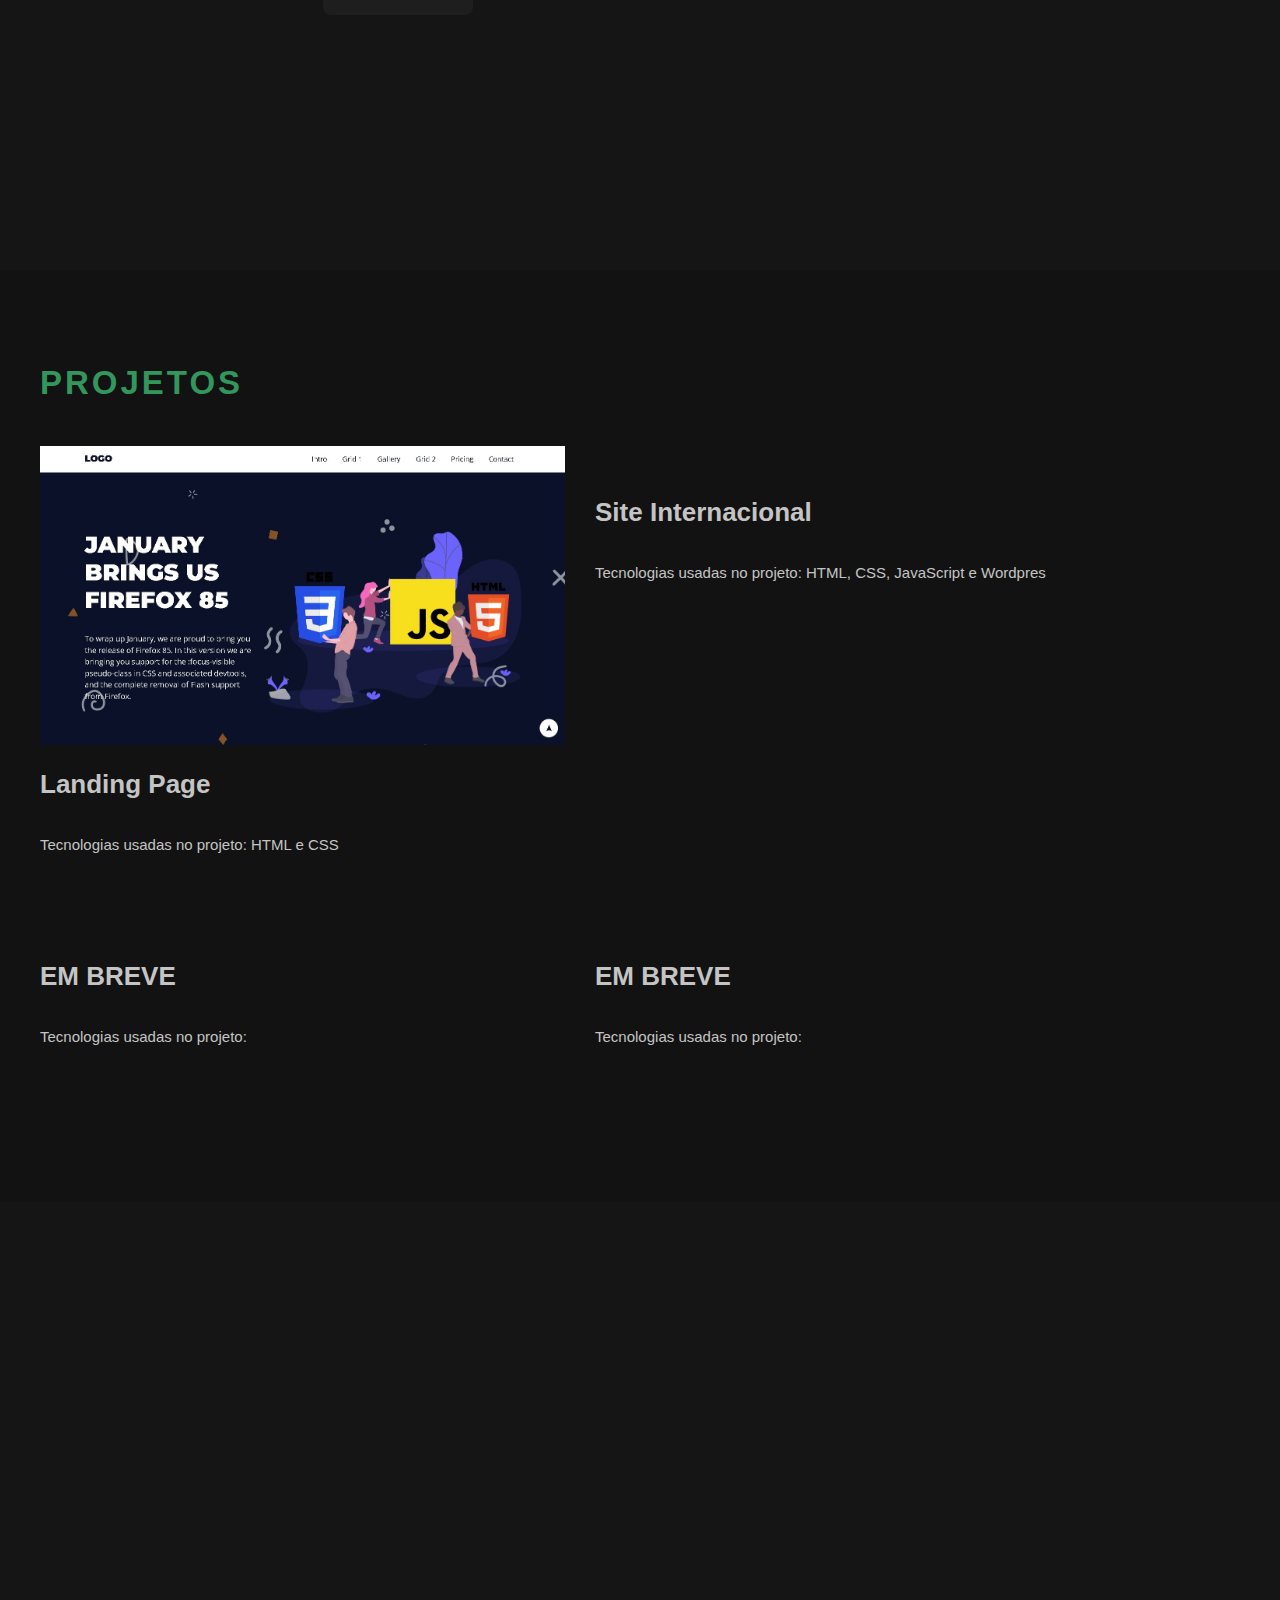
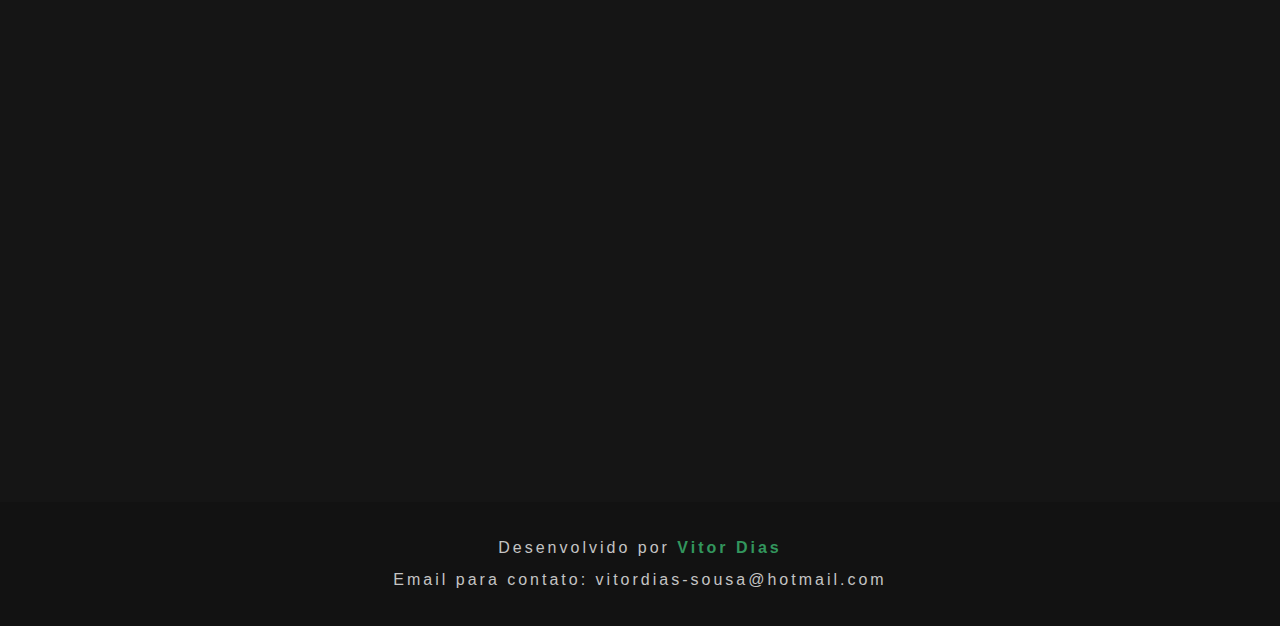
==== commit e4fbb52c: "Arrumando projetos" ====
--- a/index.html
+++ b/index.html
@@ -97,7 +97,7 @@
     <!-- Sobre / segunda tela -->
 
     <!-- Projetos / segunda tela -->
-    <section id="projetos" class="projetos-content main-bg  main-content section">
+    <section id="projetos" class="projetos-content main-bg  main-content">
       <h2>Projetos</h2>
       <div class="projetos">
         <section class="projeto-card">
--- a/styles/style.css
+++ b/styles/style.css
@@ -163,6 +163,11 @@
 /* Inicio criado */
 
 /* Criando sobre */
+.sobre-descricao {
+    margin-left: 0;
+    padding-left: 0;
+}
+
 .sobre-mim {
     align-items: center;
     display: flex;
@@ -180,7 +185,8 @@
 
 .sobre-content {
     letter-spacing: 0.1rem;
-
+    text-align: justify;
+    padding-right: 2rem;
 }
 
 .sobre-img img {
@@ -189,6 +195,7 @@
     transition: all 300ms ease-in-out;
     filter: opacity(75%);
     width: 100%;
+    padding-left: 2rem;
 }
 
 .sobre-img img:hover {
@@ -206,6 +213,15 @@
 /* Sobre criado */
 
 /* Criando Projetos */
+.projetos-content {
+    margin-bottom: 5rem;
+}
+
+.projetos-content h2 {
+    letter-spacing: 0.3rem;
+    margin-top: 5rem;
+}
+
 .projetos {
     margin-top: 3rem;
     display: grid;
@@ -226,7 +242,7 @@
 
 .projeto-img {
     justify-content: center;
-    width: 0%;
+    width: 100%;
 }
 /* Projetos criado*/
 
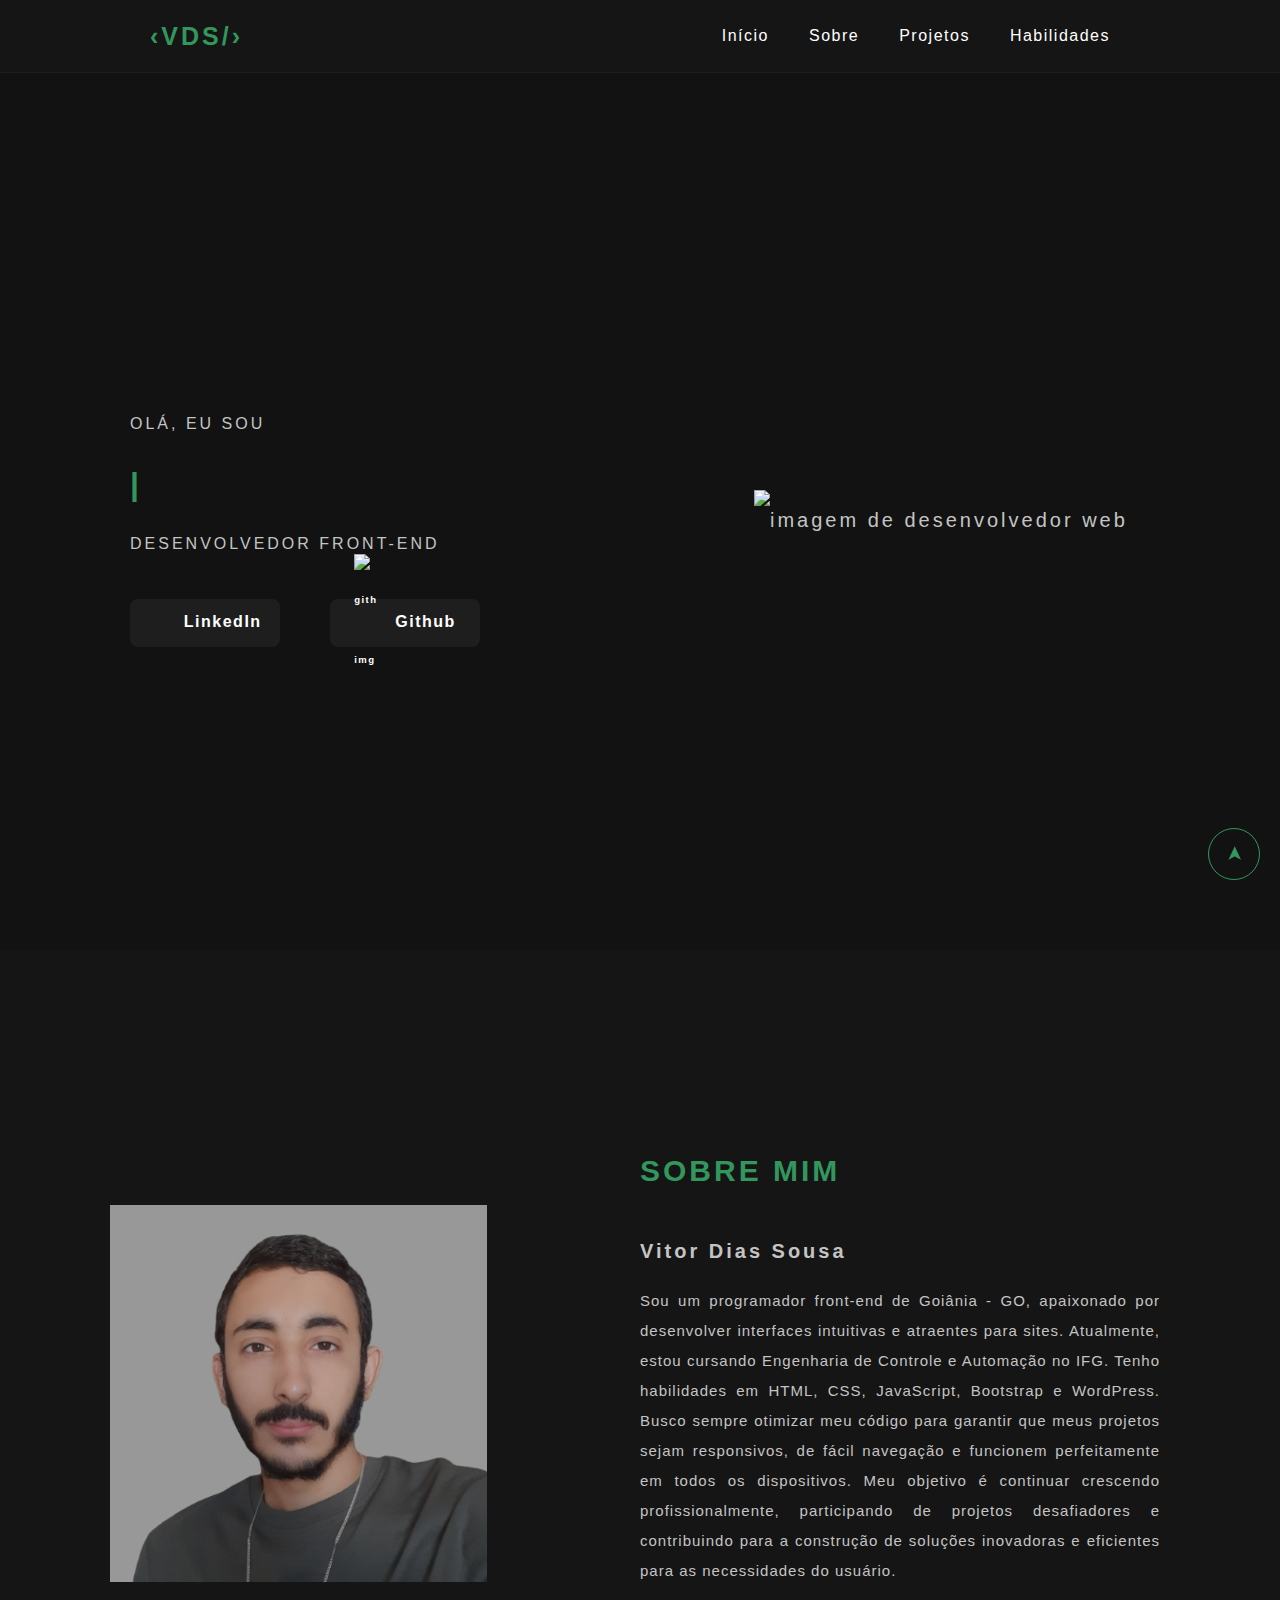
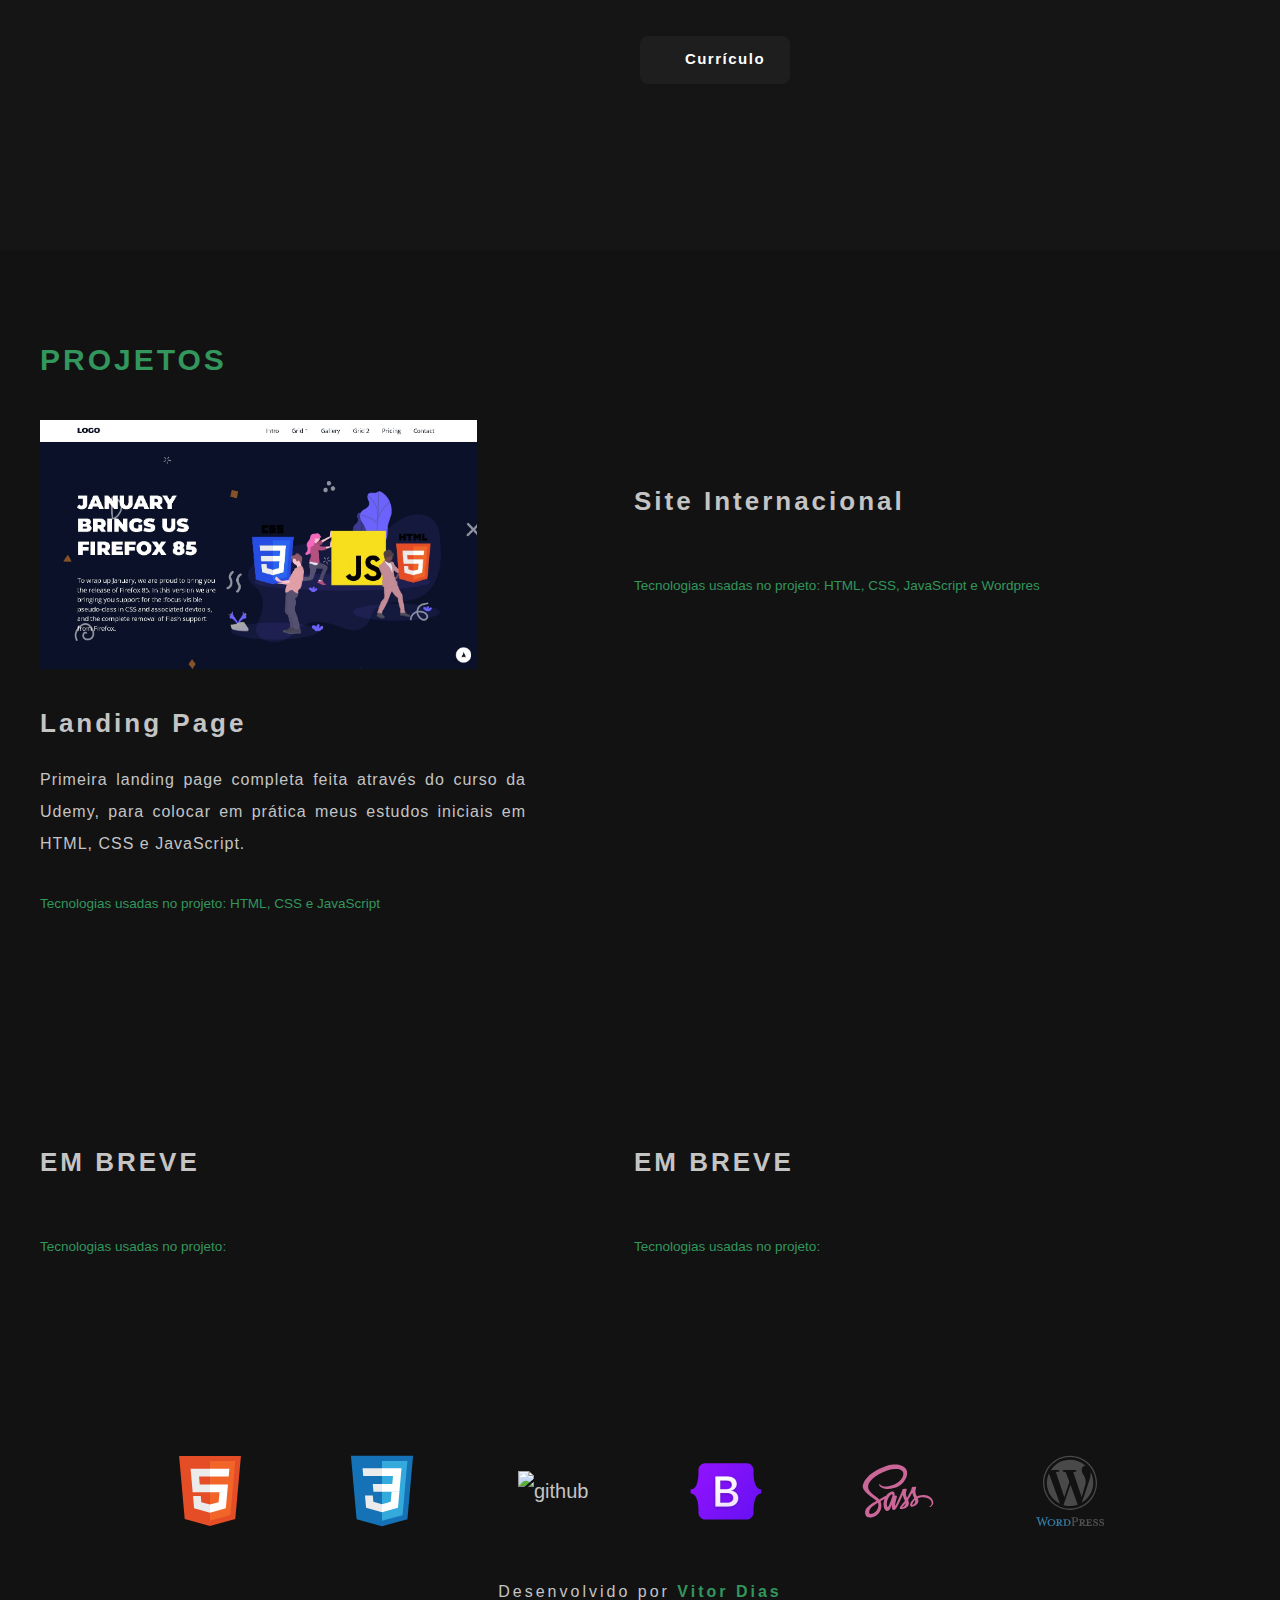
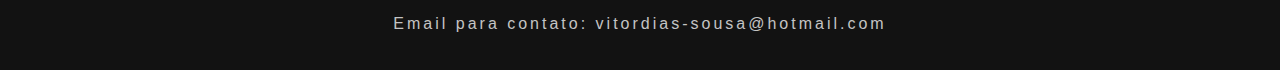
==== commit 66b4d4d3: "Atualizando sobre-mim" ====
--- a/index.html
+++ b/index.html
@@ -70,19 +70,19 @@
     <!-- Inicio / primeira tela -->
 
     <!-- Sobre / segunda tela -->
-    <section id="sobre" class=" sobre-mim section white-bg">
+    <section id="sobre" class="sobre-mim section white-bg">
       <div class="sobre-img main-content">
-        <img src="assets/perfil-fundo.png" alt="Foto pervil Vitor Dias">
+        <img src="assets/Perfil com fundo claro.png" alt="Foto pervil Vitor Dias">
       </div>
       <div class="sobre-descricao main-content">
         <h2 class="h2-sobre">Sobre mim</h2>
-        <h3 class="h3-sobre">Goiânia - GO</h3>
+        <h3 class="h3-sobre">Vitor Dias Sousa</h3>
         <p class="sobre-content">
-          Sou apaixonado pela area de desenvolvimento web front-end. Comecei
-          fazendo cursos e me impressionei com o que e possivel fazer com 
-          a programação. Estou estudando a cerca de 6 meses, ao meu ver preciso
-          de muito mais conhecimento e prática para desenvolver minhas habilidades.
-          O caminho e longo, mas com persistência e foco tudo e possivel.
+          Sou um programador front-end de Goiânia - GO, apaixonado por desenvolver interfaces intuitivas e atraentes para sites. 
+          Atualmente, estou cursando Engenharia de Controle e Automação no IFG. Tenho habilidades em HTML, CSS, JavaScript, Bootstrap e WordPress. 
+          Busco sempre otimizar meu código para garantir que meus projetos sejam responsivos, de fácil navegação e funcionem perfeitamente 
+          em todos os dispositivos. Meu objetivo é continuar crescendo profissionalmente, participando de projetos desafiadores e contribuindo 
+          para a construção de soluções inovadoras e eficientes para as necessidades do usuário.
         </p>
           <div class="curriculo-content">
             <a href="assets/Vitor Dias Sousa dev.pdf" download target="_blank">
@@ -92,6 +92,7 @@
                 <p>Currículo</p>
               
               </div>
+      </div>
       </div>
     </section>
     <!-- Sobre / segunda tela -->
@@ -105,8 +106,10 @@
             <img src="assets/Primeiralandingpage.png" alt class="projeto-img">
           </a>
         <h3>Landing Page</h3>
-        <p></p>
-        <span>Tecnologias usadas no projeto: HTML e CSS</span>
+        <p>Primeira landing page completa feita através do curso da Udemy, 
+          para colocar em prática meus estudos iniciais em HTML, CSS e JavaScript.
+        </p>
+        <span>Tecnologias usadas no projeto: HTML, CSS e JavaScript</span>
         </section>
 
         <section class="projeto-card">
@@ -140,8 +143,15 @@
     <!-- Projetos / segunda tela -->
 
      <!-- Habilidades / segunda tela -->
-     <section id="habilidades" class="white-bg section">
-      
+     <section id="habilidades" class="habilidade ">
+      <div class="habilidade menu-spacing main-content">
+        <img src="assets/html5-original.svg" alt="html">
+        <img src="assets/css3-original.svg" alt="css">
+        <img src="assets/javascript-original.svg" alt="github">
+        <img src="assets/bootstrap-original.svg" alt="bootstrap">
+        <img src="assets/sass-original.svg" alt="sass">
+        <img src="assets/wordpress-original.svg" alt="wordpress">
+      </div>
      </section>
      <!-- Habilidades / segunda tela -->
 
--- a/styles/style.css
+++ b/styles/style.css
@@ -21,7 +21,7 @@
 
   
 .menu h1 {
-    font-size: 2.5rem;
+    font-size: 25px;
     color: var(--primary-color);
     letter-spacing: 0.3rem;
 }
@@ -67,8 +67,7 @@
 
 /* Criando inicio */
 .inicio-content {
-    padding-top: 0;
-    top: -6.5rem;
+    margin-top: -5rem;
     display: grid;
     grid-template-columns: 1.5fr 1fr;
     gap: var(--gap);
@@ -89,11 +88,11 @@
 .inicio-text-contet h2 {
     margin-bottom: 5rem;
     text-transform: uppercase;
-    
+    font-size: 30px;
 }
 
 #escritor {
-    font-size: 3.5rem;
+    font-size: 32px;
     text-transform: uppercase;
     letter-spacing: 0.3rem;
     color: var(--primary-color);
@@ -166,21 +165,32 @@
 .sobre-descricao {
     margin-left: 0;
     padding-left: 0;
+    padding-right: 10rem;
+    margin-top: 4rem;
+    margin-bottom: 3rem;
+}
+
+.sobre-descricao p {
+    font-size: 1.5rem;
 }
 
 .sobre-mim {
     align-items: center;
-    display: flex;
+    display: grid;
     justify-content: space-around;
     letter-spacing: 0.3rem;
+    grid-template-columns: 1fr 1fr;
 }
 
 .sobre-mim h2 {
+    padding-top: 1.5rem;
     margin-bottom: 3rem;
+    font-size: 30px;
 }
 
 .sobre-mim h3 {
     margin-bottom: 1.5rem;
+    font-size: 20px;
 }
 
 .sobre-content {
@@ -190,12 +200,12 @@
 }
 
 .sobre-img img {
-    max-width: 100%;
+    
+    max-width: 65%;
     height: auto;
     transition: all 300ms ease-in-out;
     filter: opacity(75%);
-    width: 100%;
-    padding-left: 2rem;
+    padding-left: 8rem;
 }
 
 .sobre-img img:hover {
@@ -203,30 +213,30 @@
 }
 
 .curriculo-content {
-    font-size: 16px;
     margin-top: 5rem;
     align-items: center;
     justify-content: center;
-    color: var(--escrita);
 }
 
 /* Sobre criado */
 
 /* Criando Projetos */
 .projetos-content {
-    margin-bottom: 5rem;
+    margin-bottom: 10rem;
+
 }
 
 .projetos-content h2 {
     letter-spacing: 0.3rem;
     margin-top: 5rem;
+    font-size: 30px;
 }
 
 .projetos {
     margin-top: 3rem;
     display: grid;
     grid-template-columns: 1fr 1fr;
-    gap: var(--gap);
+    gap: 10%;
     margin-bottom: 5rem;
 }
 
@@ -234,17 +244,49 @@
     width: 90%;
 }
 
+.projetos h3 {
+    padding-top: 1.5rem;
+    padding-bottom: 1.5rem;
+    letter-spacing: 0.3rem;
+}
+
 .projetos span {
-    font-size: 1.5rem;
+    font-size: 13.5px;
     display: block;
     margin: 2rem 0;
+    color: var(--primary-color);
+    margin: 30px 0px;
+}
+
+.projetos p {
+    text-align: justify;
+    letter-spacing: 1px;
 }
 
 .projeto-img {
     justify-content: center;
-    width: 100%;
+    width: 90%;
+}
+
+.projeto-card {
+    margin-bottom: 5rem;
 }
 /* Projetos criado*/
+
+/* Criando Habilidades*/
+.menu-spacing {
+    display: flex;
+    justify-content: center;
+    align-items: center;
+    gap: 10rem;
+    height: 50px;
+}
+
+.habilidade img {
+    width: 6%;
+}
+
+/* Habilidades criado*/
 
 /* Criando footer */
 .footer-content {
@@ -293,4 +335,8 @@
     transform: rotate(-90deg);
     border: 0.1rem solid var(--primary-color);
 }
-/* Voltar pra cima */+/* Voltar pra cima */
+
+@media (min) {
+
+}